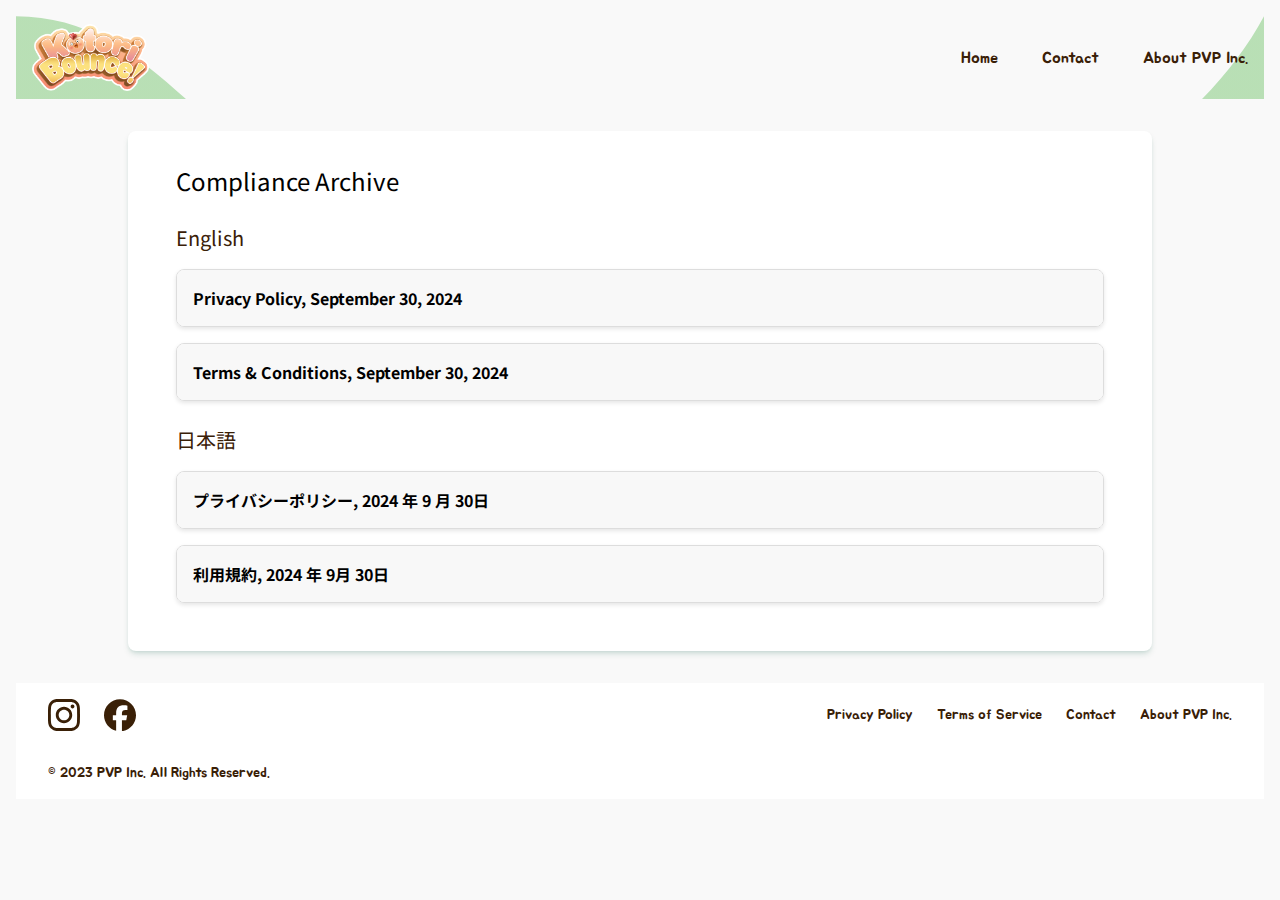
==== compliance-archive.html @ 37b67c72 "tnc & priv policyy updates + created a compliance archive page" ====
<!DOCTYPE html>
<html lang="en">

<head>
	<meta charset="UTF-8">
	<meta name="viewport" content="width=device-width, initial-scale=1" />
	<title>Kotori Bounce! Privacy Policy</title>
	<link rel="stylesheet" href="style.css">
	<link rel="preconnect" href="https://fonts.googleapis.com">
	<link rel="preconnect" href="https://fonts.gstatic.com" crossorigin>
	<link href="https://fonts.googleapis.com/css2?family=Jua&display=swap" rel="stylesheet">
	<link rel="preconnect" href="https://fonts.googleapis.com">
	<link rel="preconnect" href="https://fonts.gstatic.com" crossorigin>
	<link
		href="https://fonts.googleapis.com/css2?family=Comic+Neue:ital,wght@0,300;0,400;0,700;1,300;1,400;1,700&display=swap"
		rel="stylesheet">
	<link rel="preconnect" href="https://fonts.googleapis.com">
	<link rel="preconnect" href="https://fonts.gstatic.com" crossorigin>
	<link href="https://fonts.googleapis.com/css2?family=Noto+Sans+JP:wght@100..900&display=swap" rel="stylesheet">
  <style>
    body {
      font-family: Arial, sans-serif;
      color: #3A2007;
      margin: 0;
      padding: 16px;
      background-color: #f9f9f9;
    }

    h1 {
      font-size: 1.5rem;
      margin-bottom: 1rem;
    }

    h2 {
      font-size: 1.25rem;
      margin: 1.5rem 0 1rem;
      color: #3A2007;
    }

    .accordion {
      border: 1px solid #ddd;
      border-radius: 8px;
      overflow: hidden;
      margin-bottom: 1rem;
      box-shadow: 0 2px 4px rgba(0, 0, 0, 0.1);
    }

    .accordion-header {
      background-color: #f8f8f8;
      cursor: pointer;
      padding: 16px;
      font-size: 1rem;
      font-weight: bold;
      transition: background-color 0.3s ease;
    }

    .accordion-header:hover {
      background-color: #ececec;
    }

    .accordion-content {
      height: 0;
      overflow: hidden;
      transition: height 0.3s ease-out;
      padding: 0 16px;
      background-color: #fff;
    }

    .accordion-content p {
      margin: 16px 0;
      font-size: 0.95rem;
    }

    .accordion-content.open {
      height: auto; /* Automatically adjusts to content */
      padding: 16px;
      overflow: visible; /* Content can be scrolled if it exceeds the page height */
    }
  </style>
</head>

<body style="font-family: Jua, Comic Neue, Noto Sans JP; color: #3A2007;">





  <div class="bg-[url(assets/bottom-gradient-bg.svg)] bg-cover bg-no-repeat text-l"> 
  		<!-- content navbar -->
      <nav id="navbar">
        <div class="max-w-7xl mx-auto">
          <div class="flex justify-between items-center px-4 py-2">
            <!-- logo in nav -->
            <div>
              <a href="index.html">
                <img src="assets/logo.png" width="117">
              </a>
            </div>
            <!-- primary nav -->
            <div class="hidden md:flex flex space-x-11">
              <a href="index.html" class="hover:text-orange-700">Home</a>
              <!-- <a href="" class="hover:text-orange-700">Characters</a> -->
              <a href="https://pvp.co.jp/contact-e/" class="hover:text-orange-700">Contact</a>
              <a href="https://pvp.co.jp/company-e/" class="hover:text-orange-700">About PVP Inc.</a>
            </div>
            <!-- mobile menu button -->
            <div class="md:hidden flex items-center">
              <button class="mobile-menu-button">
                <svg xmlns="http://www.w3.org/2000/svg" width="28" height="28" viewbox="0 0 24 24" fill="none"
                  stroke="#3A2007" stroke-width="2" stroke-linecap="round" stroke-linejoin="round"
                  class="icon icon-tabler icons-tabler-outline icon-tabler-menu-2">
                  <path stroke="none" d="M0 0h24v24H0z" fill="none" />
                  <path d="M4 6l16 0" />
                  <path d="M4 12l16 0" />
                  <path d="M4 18l16 0" />
                </svg>
              </button>
            </div>
          </div>
        </div>
        <!-- mobile menu -->
        <div class="mobile-menu hidden md:hidden absolute right-0 text-center mx-4">
          <a href="index.html"
            class="block py-2 px-4 hover:text-orange-700 bg-white rounded-xl mb-2">Home</a>
          <!-- <a href="" class="block py-2 px-4 hover:text-orange-700 bg-sky-50 rounded-xl mb-2">Characters</a> -->
          <a href="https://pvp.co.jp/contact-e/"
            class="block py-2 px-4 hover:text-orange-700 bg-sky-100 rounded-xl mb-2">Contact</a>
          <a href="https://pvp.co.jp/company-e/" class="block py-2 px-4 hover:text-orange-700 bg-sky-200 rounded-xl">About
            PVP
            Inc.</a>
        </div>
      </nav>
      </div>
      <main class="px-12 py-8 bg-white max-w-5xl mx-auto shadow-md shadow-emerald-800/15 rounded-lg mt-8 text-black"
			style="font-family: Noto Sans JP;">
	    <h1>Compliance Archive</h1>

    <h2>English</h2>
    <div class="accordion">
      <div class="accordion-header" onclick="toggleAccordion(this)">
        Privacy Policy, September 30, 2024
      </div>
      <div class="accordion-content">
        <h1 class="text-xl font-semibold">
          Kotori Bounce! Application Privacy Policy
        </h1>
        <h2>
          Version: September 30, 2024
        </h2>
        <section class="my-8">
          <h2 class="mb-4 font-semibold">Article 1 (Definitions)</h2>
          <p class="text-base mb-4">Kotori Bounce! (hereinafter referred to as “This Application”) and the services
            related to
            This Application (hereinafter also referred to as “This Service” or “Service”) is an application provided by
            PVP Co.,
            Ltd. (+ SHIFT Shiba Daimon, 2-1-16 Shiba Daimon, Minato-ku, Tokyo, Japan - Representative Director Keiichi
            Ishida,
            hereinafter referred to as “The Company”, “we”, or “us”). This Application’s Privacy Policy (hereinafter
            referred to as
            “Privacy Policy”) stipulates the handling of information acquired.</p>
        </section>
        <section class="mb-8">
          <h2 class="mb-4 font-semibold">Article 2 (Compliance with Laws and Regulations)</h2>
          <p class="text-base mb-4">
            This Application and This Service comply with the Act on the Protection of Personal Information (Japan), the
            Telecommunications Business Act (Japan), Japanese related laws and regulations, guidelines, the European
            General Data
            Protection Regulation laws, the The Controlling the Assault of Non-Solicited Pornography And Marketing Act,
            and this
            Privacy Policy regarding the acquisition, use, and other handling of information.</p>
        </section>
        <section class="mb-8">
          <h2 class="mb-4 font-semibold">Article 3 (Security Management Measures)
          </h2>
          <p class="text-base mb-4">
            We strive to keep the information handled by This Application and This Service accurate and up-to-date, and
            take
            necessary, appropriate, and commercially reasonable measures to protect them from unauthorized access,
            falsification,
            leakage, loss, and damage. We will take the following safety management measures.</p>
          <ul class="list-disc pl-6">
            <li>Measure (1) Formulation of basic policy
              <p>
                In order to ensure the proper handling of personal data held by us, we have established a "Personal
                Information
                Protection Policy" that covers "compliance with relevant laws, regulations, guidelines, etc." and "contact
                point for
                questions and complaints."
              </p>
            </li>
            <li>Measure (2) Establishment of regulations regarding the handling of retained personal data
              <p>
                We have established personal information protection regulations that stipulate how personal data held by
                us will be
                handled, who will be responsible and who will play their roles, etc., at each stage of the process, such
                as acquisition,
                use, storage, provision, deletion, and disposal.
              </p>
            </li>
            <li>Measure (3) Organizational security control measures
              <p class="pl-6">
                ① We have appointed a person in charge of handling retained personal data, clarified the employees who
                handle retained
                personal data and the scope of retained personal data handled by said employees, and established a
                reporting and contact
                system to the person in charge in the event of finding facts or signs of violation of laws or handling
                regulations.
              </p>
              <p class="pl-6">
                ② We regularly conduct self-inspections regarding the handling status of retained personal data, and
                conduct audits by
                other departments and external parties.
              </p>
            </li>
            <li>Measures (4) Personnel safety management measures
              <p class="pl-6">
                ① We provide regular training to employees regarding important points regarding handling of retained
                personal data.
              </p>
              <p class="pl-6">
                ② All employees have submitted written pledges regarding confidentiality, including personal data held.
              </p>
            </li>
            <li>Measures (5) Physical safety control measures
              <p class="pl-6">
                ① In areas where retained personal data is handled, we control the entry and exit of employees, restrict
                the devices
                they bring in, and take measures to prevent unauthorized persons from viewing retained personal data.
              </p>
              <p class="pl-6">
                ② We take measures to prevent theft or loss of devices, electronic media, documents, etc. that handle
                retained personal
                data, and take measures to prevent retained personal data from being easily identified when such devices,
                electronic
                media, etc. are carried, including when moving around the workplace.
              </p>
            </li>
            <li>Measures (6) Technical safety control measures
              <p class="pl-6">
                ① We implement access control to limit the persons in charge and the scope of the personal information
                database, etc.
                that they handle.
              </p>
              <p class="pl-6">
                ② We have introduced a mechanism to protect information systems that handle retained personal data from
                unauthorized
                external access or software.
              </p>
            </li>
          </ul>
        </section>
        <section class="mb-8">
          <h2 class="mb-4 font-semibold">Article 4 (Data Management)
          </h2>
          <h2 class="mb-4 font-semibold">Article 4-1 (Information Items Collected, Purpose of Use, and Methods of
            Collection)</h2>
          <p class="text-base mb-4">When using This Application and This Service, the following information is
            automatically
            collected via the application for the following purposes:</p>
          <ul class="list-disc pl-6">
            <li>
              This Application is designed to be completely offline and does not collect, store, or process any of the
              following
              information:
              <ul class="list-disc pl-6">
                <li>
                  Personal Information:
                  <ul class="list-disc pl-6">
                    <li>
                      We do not collect or request personal information that can identify you, such as your name, email
                      address, phone number,
                      or other personal details.
                    </li>
                  </ul>
                </li>
                <li>
                  Application Data:
                  <ul class="list-disc pl-6">
                    <li>
                      We do not collect data related to scores, achievements, or progress associated with This
                      Application. Such data is
                      stored offline in the local storage of your device.
                    </li>
                  </ul>
                </li>
                <li>
                  Device Information:
                  <ul class="list-disc pl-6">
                    <li>
                      We do not collect information related to your device, such as IP addresses, device identifiers, or
                      operating system
                      details.
                    </li>
                  </ul>
                </li>
                <li>
                  Cookies and Tracking:
                  <ul class="list-disc pl-6">
                    <li>
                      This Application does not use cookies or tracking technologies.
                    </li>
                  </ul>
                </li>
              </ul>
            </li>
            <li>
              Google or other third parties may collect information for the purpose of displaying advertisements via
              Google AdMob. We
              do not have direct access to the data collected by Google AdMob or other third-party services. The use of
              this
              information is governed by their respective privacy policies and terms of service. We encourage you to
              review Google
              AdMob's
              <a href="https://policies.google.com/privacy" class="text-blue-500 hover:underline">privacy policy
              </a>to understand how they handle your information.
              <ul class="list-disc pl-6">
                <li>
                  For more details on the information collected, please refer to Article 7.
                </li>
              </ul>
            </li>
          </ul>
        </section>
        <section class="mb-8">
          <h2 class="mb-4 font-semibold">Article 5 (Publication of Consent)</h2>
          <ul class="list-decimal pl-6">
            <li>
              Please use This Application and This Service only after reviewing and fully understanding this Privacy
              Policy. This
              Privacy Policy is displayed at the point where This Application is downloaded, and this display constitutes
              a public
              announcement of the policy. Users are asked to review this Privacy Policy when installing This Application.
            </li>
            <li>
              By using This Application, you are considered to have consented to the collection and use of information as
              described in
              this Privacy Policy.
            </li>
          </ul>
        </section>
        <section class="mb-8">
          <h2 class="mb-4 font-semibold">Article 6 (Third Party Providers)</h2>
          <ul class="list-decimal pl-6">
            <li>
              As noted in Article 4-1, Google or other third parties may collect information for the purpose of displaying
              advertisements through Google AdMob. This information is managed in accordance with the privacy policies and
              terms of
              use of these third parties.
            </li>
            <li>
              This Application may display links to third-party websites or services, including those related to
              advertisements
              provided by third-party ad networks. These links are provided for your convenience and may direct you to
              external sites
              or services not operated by our company.
              <ul class="list-[lower-latin] pl-6">
                <li>
                  Advertisements and External Links
                  <ul class="list-[lower-roman] pl-6">
                    <li>
                      Advertisements: The advertisements displayed within This Application may contain links to external
                      websites or services
                      that are beyond our control. These links may direct you to sites that provide third-party products,
                      services, or other
                      content.
                    </li>
                    <li>
                      Content and Privacy Practices: We are not responsible for the content, privacy practices, or
                      security of third-party
                      websites or services. Even if links to such sites are displayed within This Application, we provide
                      no guarantees or
                      assume any responsibility for the content of those sites.
                    </li>
                  </ul>
                </li>
                <li>
                  User Responsibility
                  <ul class="list-[lower-roman] pl-6">
                    <li>
                      Review Privacy Policies: Please review the privacy policies of third-party websites or services
                      accessible through links
                      displayed within This Application. These policies govern how your information is collected, used,
                      and protected by the
                      third party.
                    </li>
                    <li>
                      Awareness of Risks: By clicking on third-party links, you may be directed to websites with privacy
                      practices and data
                      collection methods different from our own Privacy Policy.
                    </li>
                  </ul>
                </li>
              </ul>
            </li>
        </section>
        <section class="mb-8">
          <h2 class="mb-4 font-semibold">Article 7 (Information Collection - Modules/SDKs)</h2>
          <p class="text-base mb-4">
            In order to provide This Service for free, the following advertising distributors, which have been verified to
            comply
            with our Application Privacy Policy, automatically collect user information for the purpose of advertising
            distribution.</p>
          <p class="text-base mb-4">
            We periodically review contracts with third-party advertising partners to ensure compliance with applicable
            privacy laws
            and regulations. However, we cannot guarantee the security or practices of third-party services after data is
            shared.
          </p>
          <ul class="list-decimal pl-6">
            <li>
              Google LLC (Alphabet Inc.) - Google AdMob Ad Network
              <ul>
                <li>
                  Information Collected:
                  <ul>
                    <li>
                      Device Information:
                      <ul class="list-disc pl-6">
                        <li>
                          Device type, model, and manufacturer
                        </li>
                        <li>
                          Operating system and version
                        </li>
                        <li>
                          Screen size and resolution
                        </li>
                        <li>
                          Device language and time zone settings
                        </li>
                        <li>
                          Mobile carrier
                        </li>
                        <li>
                          IP address
                        </li>
                      </ul>
                    </li>
                    <li>
                      Ad Interaction Data:
                      <ul class="list-disc pl-6">
                        <li>
                          Views, clicks, and interactions with advertisements
                        </li>
                        <li>
                          Time and duration of ad views
                        </li>
                        <li>
                          Ad performance metrics
                        </li>
                      </ul>
                    </li>
                    <li>
                      App Usage Information:
                      <ul class="list-disc pl-6">
                        <li>
                          App version
                        </li>
                        <li>
                          In-app behavior and navigation
                        </li>
                        <li>
                          Session length and frequency
                        </li>
                      </ul>
                    </li>
                    <li>
                      Location Data:
                      <ul class="list-disc pl-6">
                        <li>
                          Approximate location based on IP address or device settings (if location permissions are
                          granted)
                        </li>
                      </ul>
                    </li>
                    <li>
                      Unique Identifiers:
                      <ul class="list-disc pl-6">
                        <li>
                          Advertising ID (such as Google Advertising ID or Apple's IDFA)
                        </li>
                        <li>
                          Device ID
                        </li>
                      </ul>
                    </li>
                    <li>
                      Personal Information:
                      <ul class="list-disc pl-6">
                        <li>
                          While The Company does not directly collect or share personal information for advertising
                          purposes, some information
                          collected by ad networks may be considered personal under certain jurisdictions.
                        </li>
                        <li>
                          We do not have direct access to the data collected by Google AdMob or other third-party
                          services. The use of this
                          information is governed by their respective privacy policies and terms of service. We encourage
                          you to review Google
                          AdMob's<a href="https://policies.google.com/privacy" class="text-blue-500 hover:underline">
                            privacy policy</a>
                          to understand how they handle your information.
                        </li>
                      </ul>
                    </li>
                    <li>
                      Your Choices:
                      <ul class="list-disc pl-6">
                        <li>
                          You can opt-out of personalized advertising by adjusting your device settings or using
                          industry-standard opt-out tools.
                          Please check the official steps provided by Google in their
                          <a
                            href="https://support.google.com/My-Ad-Center-Help/answer/12155656?hl=en&co=GENIE.Platform%3DAndroid#turn-on-or-off-personalized-ads">
                            Help Center</a>.
                        </li>
                      </ul>
                    </li>
                    <li>
                      Children's Privacy:
                      <ul class="list-disc pl-6">
                        <li>
                          We do not knowingly collect or allow third-party advertising services to collect information
                          from users under the age of
                          13 (or the applicable age of digital consent in your jurisdiction).
                        </li>
                      </ul>
                    </li>
                    <li>
                      Data Retention:
                      <ul class="list-disc pl-6">
                        <li>
                          Advertising data is typically retained by ad networks for a limited time to improve ad targeting
                          and performance
                          analysis. Refer to Google AdMob's privacy policy for specific retention periods.
                        </li>
                      </ul>
                    </li>
                    <li>
                      International Data Transfers:
                      <ul class="list-disc pl-6">
                        <li>
                          Information collected by ad networks may be transferred and processed in countries other than
                          your own. These countries
                          may have different data protection laws.
                        </li>
                      </ul>
                    </li>
                  </ul>
                </li>
                <li>
                  Purpose of Use: Advertising distribution
                </li>
                <li>
                  Provision to Third Parties: For details on information sharing with other third parties, please refer to
                  Google AdMob's
                  Privacy Policy.
                </li>
                <li>
                  Application Privacy Policy: ：<a href="https://policies.google.com/privacy"
                    class="text-blue-500 hover:underline">
                    https://policies.google.com/privacy</a>
                </li>
              </ul>
            </li>
          </ul>
        </section>
        <section class="mb-8">
          <h2 class="mb-4 font-semibold">Article 8 (User Participation Methods)</h2>
          <p class="text-base mb-4">
            We do not directly collect or store user information on our servers. For details on how to stop the collection
            of user
            information for advertising purposes, please refer to the privacy policies of the respective companies listed
            in Article
            7.
  
          </p>
        </section>
        <section class="mb-8">
          <h2 class="mb-4 font-semibold">Article 9 (Termination of Service and Handling of Information)</h2>
          <p class="text-base mb-4">
            This Application and associated services will be considered terminated when the user deletes (uninstalls) this
            application.
          </p>
          <ul class="list-decimal pl-6">
            <li>
              When the user deletes (uninstalls) This Application from their device using the delete (uninstall) function,
              all user
              information obtained and stored from the user will be immediately deleted from the device.
            </li>
            <li>
              The Company does not directly collect, store, or manage user personal data. Therefore, there is no
              additional data
              deletion process on our part.
            </li>
            <li>
              Data collected by third-parties will be managed in accordance with the privacy policies of those third
              parties.
            </li>
          </ul>
        </section>
        <section class="mb-8">
          <h2 class="mb-4 font-semibold">Article 10: Links to Privacy Policy and Terms of Service</h2>
          <ul class="list-disc pl-6">
            <li>
              For our company's general personal information protection policy (Privacy Policy), please refer to the
              "General Privacy
              Policy" section of
              <a href="https://pvp.co.jp/security-e/" class="text-blue-500 hover:underline">this page</a>.
            </li>
            <li>
              Terms of use for This Application and This Service
              <ul>
                <li>
                  Settings in this application → Terms of Service for this Application
                </li>
                <li>
                  <a href="https://kotori-bounce.com/terms.html" class="text-blue-500 hover:underline">
                    https://kotori-bounce.com/terms.html</a>
                </li>
              </ul>
            </li>
            <li>
              This Application’s Privacy Policy
              <ul>
                <li>
                  Settings in this application → Privacy Policy for This Application
                </li>
                <li>
                  <a href="https://kotori-bounce.com/privacy_policy_en.html" class="text-blue-500 hover:underline">
                    https://kotori-bounce.com/privacy_policy_en.html</a>
                </li>
              </ul>
            </li>
          </ul>
        </section>
        <section class="mb-8">
          <h2 class="mb-4 font-semibold">Article 11 (Disclosure and Provision of Information)</h2>
          <p class="text-base mb-4">
            The Company will not disclose or provide information acquired and stored from users through This Application
            and This
            Service to third parties, other than those specified in this privacy policy, without obtaining the consent of
            the users.
            However, the following cases are excluded.
          </p>
          <ul class="list-decimal pl-6">
            <li>
              When based on laws and regulations.
            </li>
            <li>
              When it is necessary to protect a person's life, body, or property, and it is difficult to obtain the
              consent of the
              person.
            </li>
            <li>
              When cooperation with a national government agency, local government, or an entity commissioned by them is
              required by
              law, and obtaining the individual's consent would be likely to impede the performance of that purpose.
            </li>
          </ul>
        </section>
        <section class="mb-8">
          <h2 class="mb-4 font-semibold">Article 12 (Inquiry)</h2>
          <p class="text-base mb-4">
            For inquiries and consultation regarding the handling of user information in This Application and This
            Service, please
            contact us via the following contact point.
          </p>
          <ul class="list-disc pl-6 mb-4">
            <li>
              How to contact us: From the below inquiry form.
            </li>
            <li>
              Inquiry form:
              <a href="https://pvp.co.jp/contact/" class="text-blue-500 hover:underline">https://pvp.co.jp/contact/
              </a>
            </li>
          </ul>
          <p text-base>
            For any other questions or support inquiries please contact Kotori Bounce! Support at
            kotori-bounce-support@pvp.co.jp.
          </p>
        </section>
        <section class="mb-4">
          <h2 class="mb-4 font-semibold">Article 13 (Changes)</h2>
          <p class="text-base mb-4">
            This privacy policy is subject to change and may be revised at any time.
          </p>
          <ul class="list-decimal pl-6">
            <li>
              If there are changes or additions to the information collected, changes to the purposes of use, changes to
              the
              information shared with third parties, due to an upgrade of the Application, etc, we will notify you and
              obtain your
              consent again with an in-app update notice. If you do not agree with the changes, you will be denied access
              to the
              service.
            </li>
            <li>
              If there are other changes or additions to the information collected, changes to the purposes of use,
              changes to the
              information shared with third parties, etc., we will notify you with an in-app update notice to obtain your
              consent for
              important matters.
            </li>
          </ul>
        </section>
      </div>
    </div>
    <div class="accordion">
      <div class="accordion-header" onclick="toggleAccordion(this)">
        Terms & Conditions, September 30, 2024
      </div>
      <div class="accordion-content">
        <h1 class="text-xl font-semibold">
          Kotori Bounce! Terms and Conditions
        </h1>
        <h2>
          Version: October 23, 2024
        </h2>
        <section class="my-8">
          <p class="text-base mb-4">
            These terms of service (“TOS”) apply to you and The company, PVP Co., Ltd. (“PVP Inc.” or “PVP”) regarding
            your use of
            Kotori Bounce!, and related services (“Services“). Use of the Services is also governed by PVP’s Privacy
            Notice
            (available at https://www.pvp.co.jp/security/), which is incorporated by reference.
          </p>
          <p class="text-base mb-4">
            As used in these Terms of Service:
          </p>
          <ul class="list-disc pl-6 mb-4">
            <li>
              "The Company" means PVP Co., Ltd. (+ SHIFT Shiba Daimon, 2-1-16 Shiba Daimon, Minato-ku, Tokyo, Japan -
              Representative
              Director Keiichi Ishida).
            </li>
            <li>
              "This Application" means the mobile game “Kotori Bounce!”
            </li>
            <li>
              “This Service” means all the services related to This Application.
            </li>
            <li>
              “User Contributions” means any content, including but not limited to text, images, video, audio, game
              content, and other
              materials, that users submit, upload, post, or otherwise make available online or in any other form.
            </li>
          </ul>
          <p class="text-base mb-4">
            As a precondition for using the Services, you must agree to these TOS. If you accept these TOS, you represent
            that you
            are of the age of majority in your country of residence. If you are under the age of majority or otherwise do
            not have
            the authority to enter into agreements such as these TOS, you represent that your legal guardian, or a holder
            of
            parental responsibility, has reviewed and agreed to these TOS.
          </p>
          <p class="text-base mb-4">
            By using or otherwise accessing the Services, you agree to these TOS. If you do not agree to these TOS, you
            may not use
            or otherwise access the Services.
          </p>
          <p class="text-base mb-4">Unless otherwise specified, the Services do not require you to pay money to use or
            download.
            You may be required to have an internet connection to access or use all of the Services. You are responsible
            for any
            internet connectivity or mobile charges you may incur by accessing or using the Services.
          </p>
        </section>
        <section class="my-8">
          <h2 class="mb-4 font-semibold">1. Right to Use the Services</h2>
          <p class="text-base mb-4">
            Subject to these TOS, PVP hereby grants you a non-exclusive, non-transferable, non-sublicensable, limited
            right and
            license to use the Services for your personal, non-commercial use. The rights granted to you are subject to
            your
            compliance with these TOS.
          </p>
          <p class="text-base mb-4">
            Except as set forth above, you do not receive any other license. PVP retains all right, title and interest in
            and to the
            Services, including, but not limited to, all copyrights, trademarks, trade secrets, trade names, proprietary
            rights,
            patents, titles, computer codes, audiovisual effects, themes, characters, character names, stories, dialogue,
            settings,
            artwork, sound effects, musical works, gameplay recordings made using the Services, moral rights, in each case
            whether
            registered or not and all applications thereof. Unless expressly authorized by applicable law, the Services
            may not be
            copied, reproduced, or distributed in any manner or medium, in whole or in part, without PVP’s prior written
            consent.
            PVP reserves all rights not expressly granted to you herein.
          </p>
          <p class="text-base mb-4">
            The Services and their content are licensed, not sold. You agree that you have no right or title in or to any
            content
            that appears in the Services, including, but not limited to, the Virtual Items appearing in or originating
            from the
            Services, whether earned in the Services or purchased from PVP or its authorized partners.
          </p>
        </section>
        <section class="my-8">
          <h2 class="mb-4 font-semibold">2. Right of Withdrawal</h2>
          <p class="text-base mb-4">
            If you are a consumer based in the European Union or a member country of the European Economic Area (“EEA”),
            this
            Section applies to you.
          </p>
          <p class="text-base mb-4">You may have the right to withdraw from these TOS within 14 days from the day you
            agreed to
            them. You are not required to give a reason for exercising the right of withdrawal.
          </p>
          <p class="text-base mb-4">
            To withdraw from these TOS, you must discontinue your use of the Services.
          </p>
        </section>
        <section class="my-8">
          <h2 class="mb-4 font-semibold">3. Code of Conduct</h2>
          <p class="text-base mb-4">
            You agree that you will not, under any circumstances:
          </p>
          <ul class="list-disc pl-6 mb-4">
            <li>
              Use, either directly or indirectly, any cheats, exploits, automation software, bots, hacks, mods, or any
              unauthorized
              third-party software designed to modify or interfere with the Services.
            </li>
            <li>
              Use the Services in violation of any applicable law or regulation.
            </li>
            <li>
              Use the Services for fraudulent or abusive purposes including, but not limited to, using the Services to
              impersonate any
              person or entity, or otherwise misrepresent your affiliation with a person, entity or the Services;
            </li>
            <li>
              Disrupt, interfere with, or otherwise adversely affect the normal flow of the Services or otherwise act in a
              manner that
              may negatively affect other users’ experience when using the Services.
            </li>
            <li>
              Disrupt, overburden, or aid or assist in the disruption or overburdening of any computer or servers used to
              offer or
              support the Services.
            </li>
            <li>
              Engage in ongoing toxic behavior, such as repeatedly posting information on an unsolicited basis.
            </li>
            <li>
              Attempt to, or harass, abuse, or harm, or advocate or incite harassment, abuse, or harm of another person,
              group,
              including PVP employees, directors, officers, and customer service representatives.
            </li>
            <li>
              Make available through the Services any material or information that infringes any copyright, trademark,
              patent, trade
              secret, right of privacy, right of publicity, or other right of any person or entity, or which impersonates
              any other
              person, including, but not limited to, a PVP employee, director or officer.
            </li>
            <li>
              Harvest, scrape or collect any information about or regarding other people that use the Services, including,
              but not
              limited to, through use of pixel tags, cookies, GIFs or similar items that are sometimes also referred to as
              spyware.
            </li>
            <li>
              Engage in any act that PVP deems to conflict with the spirit or intent of the Services or make improper use
              of PVP’s
              support services.
            </li>
          </ul>
        </section>
        <section class="my-8">
          <h2 class="mb-4 font-semibold">4. User Contributions</h2>
          <p class="text-base mb-4">
            In exchange for use of the Services, you hereby grant PVP a non-exclusive, royalty-free, perpetual,
            irrevocable, fully
            transferable and sub-licensable worldwide right and license to use your User Contributions in any way and for
            any
            purposes including, but not limited to, the right to reproduce, copy, adapt, modify, perform, display,
            publish,
            broadcast, transmit, or otherwise communicate to the public by any current or future means and to distribute
            your User
            Contributions without any further notice or compensation to you of any kind.
          </p>
          <p class="text-base mb-4">
            Where not expressly prohibited by applicable law, you hereby waive any moral rights of paternity, publication,
            reputation, or attribution with respect to PVP’s (including its licensees, successors, and assigns) and other
            players’
            use and enjoyment of your User Contributions in connection with the Services and related goods and services.
            The
            foregoing grant of license to PVP and waiver of any applicable moral rights survives any termination of these
            TOS.
          </p>
          <p class="text-base mb-4">
            PVP and its directors, officers and employees do not accept or consider unsolicited idea or product
            submissions of any
            kind (e.g. game or other product ideas, stories, screenplays, artwork, musical or audiovisual works, concepts
            or any
            other creative materials) in any format, by means of any transmission (“Unsolicited Content”). Please do not
            submit any
            Unsolicited Content to PVP or its directors, officers, or employees. However, if you submit Unsolicited
            Content to us,
            you agree that such Unsolicited Content will not be treated as confidential, regardless of any statement to
            the contrary
            in the Unsolicited Content, any accompanying message, or elsewhere.
          </p>
        </section>
        <section class="my-8">
          <h2 class="mb-4 font-semibold">5. User Interactions</h2>
          <p class="text-base mb-4">
            PVP assumes no responsibility for the conduct of other users of the Services or for monitoring the Services
            for
            inappropriate content or conduct. PVP does not, and cannot, pre-screen or monitor all content or conduct of
            users. Your
            use of the Services is at your own risk.
          </p>
          <p class="text-base mb-4">
            You acknowledge that PVP is not a party to any dispute you may have with any other user(s) of the Services.
            PVP has no
            obligation to become involved in any such dispute. You release PVP and its subsidiaries (and PVP’s and its
            subsidiaries’
            officers, directors, agents, joint ventures, shareholders and employees) from all claims, demands, and damages
            related
            to any such dispute.
          </p>
        </section>
        <section class="my-8">
          <h2 class="mb-4 font-semibold">6. Suspension and Termination for your Breach</h2>
          <p class="text-base mb-4">
            We reserve the right to take the following actions (i) limit, suspend, and/or terminate your access to the
            Services with
            or without prior notice to you, (ii) send a notice requiring you to immediately cease any usage of our
            Services.
          </p>
        </section>
        <section class="my-8">
          <h2 class="mb-4 font-semibold">7. Availability, Compatibility, and Changes to the Services</h2>
          <p class="text-base mb-4">
            PVP does not guarantee that the Services are available at all times or will continue to be available in the
            future. The
            Services may be temporarily unavailable due to technical issues or maintenance related reasons, which may
            occur on a
            scheduled or unscheduled basis. Furthermore, the Services or parts thereof may be designed to be available
            only for a
            limited time (e.g. when content is seasonal or early access is provided to a development version of a game),
            or their
            life cycle may be affected by technological developments or changes in consumer behavior. Accordingly, PVP
            reserves the
            right to stop offering and/or supporting the Services or parts thereof (e.g. a game or a feature of a game) at
            any time,
            at which point your license to use the Services or such parts thereof will be terminated automatically. Where
            appropriate, PVP will take reasonable measures to provide advance notice when any Services or parts thereof
            are
            discontinued. However, PVP may limit, suspend or terminate the Services or parts thereof without notice, and
            take
            technical and legal steps to prevent you from accessing the Services, if PVP believes you or any other user(s)
            are
            causing a risk of legal liability or infringement of third-party intellectual property rights or are not
            acting in
            accordance with the letter or spirit of these TOS.
          </p>
          <p class="text-base mb-4">
            The Services may have limited compatibility across different devices and operating systems. You are
            responsible for
            verifying that the Services are compatible with your device and its operating system. Generally, more
            information
            regarding compatibility requirements is available at the point of first use or download (e.g. in the relevant
            app
            store).
          </p>
          <p class="text-base mb-4">
            The Services are intended to evolve over time. Accordingly, PVP may change, manage, modify, or update the
            Services or
            parts thereof (including, but not limited to, Virtual Items) from time to time. This may result in content or
            features
            being added, removed, or modified (e.g. gameplay modes or areas being added or removed or Virtual Items having
            their
            appearance or power altered). PVP may, at its sole discretion, make any such changes as it believes to be
            necessary to
            maintain and improve the Services, including, but not limited to, introducing, modifying, or removing game
            content and
            features according to PVP’s development roadmap, adapting to new technologies, reflecting changes to PVP’s
            agreements
            with third parties, preventing abuse or technical issues, and addressing any legal, safety, or regulatory
            requirements.
            When changes are made to the Services, you may be required to download and install an update to continue using
            them. If
            you do not, you may be unable to access or use the Services or parts thereof (e.g. online play and features
            may only be
            available to those who are using the latest version of a game).
          </p>
        </section>
        <section class="my-8">
          <h2 class="mb-4 font-semibold">8. Disclaimer</h2>
          <p class="text-base mb-4">
            To the fullest extent permissible under applicable law, the Services are provided to you “AS IS,” without
            warranty,
            assurances, or guarantees of any kind. The Services may have defects, and your use is solely at your risk. PVP
            does not
            make, and hereby disclaims any and all express, implied or statutory warranties, including implied warranties
            of
            condition, uninterrupted use, accuracy of data (including, but not limited to, location data),
            merchantability,
            satisfactory quality, fitness for a particular purpose, non-infringement of third-party rights, and warranties
            (if any)
            arising in the course of dealing, usage, or trade practices. PVP does not warrant against interference with
            your
            enjoyment of the Services; that the Services will meet your requirements; that operation of the Services will
            be
            uninterrupted or error-free; that the Services will interoperate or be compatible with any other services; or,
            that any
            errors in the Services will be corrected. No oral or written advice provided by PVP, its employees or other
            representatives constitute a warranty.
          </p>
          <p class="text-base mb-4">
            Some jurisdictions do not allow disclaimers such as those set forth above; thus, the above terms may not apply
            to you.
            Instead, in such jurisdictions, the foregoing disclaimers shall only apply to the extent permitted by the laws
            of such
            jurisdictions. Moreover, you may have additional legal rights in your jurisdiction, and nothing in these TOS
            shall
            infringe upon the statutory rights that you may have as a consumer of the Services. Specifically, if you are a
            consumer
            based in the EEA, you are provided with a legal guarantee of conformity under which PVP may be liable for a
            lack of
            conformity that you discover: (i) within two years from any one-time supply of the Services (such as the
            supply of a
            Virtual Item); or (ii) at any time during any continuous supply of the Services.
          </p>
        </section>
        <section class="my-8">
          <h2 class="mb-4 font-semibold">9. Limitations of Liability</h2>
          <p class="text-base mb-4">
            In no event will PVP be liable for special, incidental, or consequential damages resulting from access, use or
            malfunction of the Services, including, but not limited to, damages to property, loss of goodwill, device
            failure or
            malfunction and, to the extent permitted by law, damages for personal injuries, property damage, lost profits
            or
            punitive damages from any causes of action arising out of or related to these TOS or the Services, whether
            arising in
            tort (including negligence), contract, strict liability or otherwise and whether or not PVP has been advised
            of the
            possibility of such damages.For purposes of this Section “Limitations of Liability,” PVP’s licensors and other
            partners
            are third-party beneficiaries to the limitations of liability specified herein and may enforce these TOS
            against you.
  
          </p>
          <p class="text-base mb-4">
            Some jurisdictions do not allow certain limitations of liability such as those stated in this Section; thus,
            the above
            terms may not apply to you. Instead, in such jurisdictions, the limitations of liability in this Section shall
            apply
            only to the extent permitted by the laws of such jurisdictions. Moreover, you may have additional legal rights
            in your
            jurisdiction, and nothing in these TOS will infringe upon any statutory rights you may have as a consumer of
            the
            Services.
          </p>
          <p class="text-base mb-4">
            You agree to indemnify, defend and hold PVP and its subsidiaries (and PVP’s and its subsidiaries’ officers,
            directors,
            agents, joint ventures, shareholders and employees) harmless from any claim, demand, damages, or other losses,
            including
            reasonable attorneys’ fees, asserted by any third party resulting from or arising out of your use of the
            Services or any
            breach by you of these TOS; however, the foregoing does not apply if the third-party claim is not attributable
            to your
            intentional or negligent behavior.
          </p>
        </section>
        <section class="my-8">
          <h2 class="mb-4 font-semibold">10. Third-party Products and Services</h2>
          <p class="text-base mb-4">
            The Services may link to or otherwise make available third-party products or services, including, but not
            limited to,
            through third-party advertisements. These products and services are subject to the respective third party’s
            terms and
            conditions. Please read these third-party terms and conditions carefully as they constitute an agreement
            between you and
            the relevant third-party service provider to which PVP is not a party. You understand that PVP neither
            endorses nor
            makes any promises regarding the content, goods or services provided by such third parties. PVP is not liable
            to you for
            any losses or harm caused by such third parties or any charges you incur in relation to such third parties.
            You
            understand that when you provide data to such third parties you are providing it in accordance with their
            privacy policy
            (if any) and you understand PVP’s Privacy Notice does not apply to such data.
          </p>
        </section>
        <section class="my-8">
          <h2 class="mb-4 font-semibold">11. Changes to these TOS</h2>
          <p class="text-base mb-4">
            PVP may update these TOS from time to time in response to changing legal, technical, or business developments.
            It is
            your responsibility to periodically review the TOS for any updates by referring to the "Last Updated"
            timestamp at the
            top of this page.
          </p>
          <p class="text-base mb-4">
            By continuing to access or use the Services after updates become effective, you agree to be bound by the
            updated TOS.
          </p>
        </section>
        <section class="my-8">
          <h2 class="mb-4 font-semibold">12. General</h2>
          <p class="text-base mb-4">
            <span class="font-bold">Entire Agreement:
            </span>These TOS set out the entire agreement between you and PVP regarding the Services and supersede all
            earlier
            agreements and understandings between you and PVP.
          </p>
          <p class="text-base mb-4">
            <span class="font-bold">Assignment:
            </span>PVP may assign these TOS, in whole or in part, to any person or entity at any time with or without your
            consent,
            provided that such assignment does not reduce your rights under these TOS. You may not assign or delegate any
            rights or
            obligations under these TOS without PVP’s prior written consent, and any unauthorized assignment and
            delegation by you
            is void.
          </p>
          <p class="text-base mb-4">
            <span class="font-bold">No Waiver:
            </span>Any failure by PVP to exercise or enforce any of its rights under these TOS does not waive its right to
            enforce
            such right. Any waiver of such rights shall only be effective if made in writing and signed by an authorized
            representative of PVP.
          </p>
          <p class="text-base mb-4">
            <span class="font-bold">Contact Information:
            </span>If you have any questions about these TOS, please contact
            PVP via
            <a href="https://pvp.co.jp/contact-e/" class="text-blue-500 hover:underline">this form</a>.
          </p>
        </section>
      </div>
    </div>

    <h2>日本語</h2>
    <div class="accordion">
      <div class="accordion-header" onclick="toggleAccordion(this)">
        プライバシーポリシー, 2024 年 9 月 30日
      </div>
      <div class="accordion-content">
        <h1 class="text-xl font-semibold">
          Kotori Bounce! アプリケーションプライバシーポリシー
        </h1>
        <h2>
          最終更新日 : 2024 年 9 月 30日
        </h2>
        <section class="my-8">
          <h2 class="mb-4 font-semibold">第１条（定義）</h2>
          <p class="text-base mb-4">このアプリケーション・プライバシーポリシー（以下、本プライバシーポリシーといいます）は、株式会社ピーブイピー（東京都港区芝大門2−1−16 ＋SHIFT芝大門、代表取締役
            石田
            桂一、以下、当社といいます）が提供するアプリケーション「Kotori Bounce!
            」（以下、本アプリケーションといいます）および本アプリケーションに関するサービス（以下、本サービスといいます）が取得する情報の取扱いを定めたものです。</p>
        </section>
        <section class="mb-8">
          <h2 class="mb-4 font-semibold">第２条（法令等の遵守）</h2>
          <p class="text-base mb-4">
            本アプリケーションおよび本サービスは、情報の取得、利用その他の情報の取り扱いについて、個人情報の保護に関する法律、電気通信事業法、関連法令、ガイドライン及びこのプライバシーポリシーを順守します。</p>
        </section>
        <section class="mb-8">
          <h2 class="mb-4 font-semibold">第３条（安全管理措置）</h2>
          <p class="text-base mb-4">
            本アプリケーションおよび本サービスは、情報の取得、利用その他の情報の取り扱いについて、個人情報の保護に関する法律、電気通信事業法、関連法令、ガイドライン及びこのプライバシーポリシーを順守します。</p>
          <ul class="list-disc pl-6">
            <li>講ずる措置 1）基本方針の策定
              <p>
                保有個人データの適正な取扱いの確保のため、「関係法令・ガイドライン等の遵守」、「質問及び苦情処理の窓口」等について「個人情報保護方針」を策定しています。
              </p>
            </li>
            <li>講ずる措置 2）保有個人データの取扱いに係る規律の整備
              <p>
                保有個人データは取得、利用、保存、提供、削除・廃棄等の段階ごとに、取扱方法、責任者・担当者及びその任務等について個人情報保護規程を策定しています。
              </p>
            </li>
            <li>講ずる措置 3）組織的安全管理措置
              <p class="pl-6">
                ①
                保有個人データの取扱いに関する責任者を設置するとともに、保有個人データを取り扱う従業者及び当該従業者が取り扱う保有個人データの範囲を明確化し、法や取扱規程に違反している事実又は兆候を把握した場合の責任者への報告連絡体制を整備しています。
              </p>
              <p class="pl-6">
                ② 保有個人データの取扱状況について、定期的に自己点検を実施するとともに、他部署や外部の者による監査を実施しています。
              </p>
            </li>
            <li>講ずる措置 4）人的安全管理措置
              <p class="pl-6">
                ① 保有個人データの取扱いに関する留意事項について、従業者に定期的な研修を実施しています。
              </p>
              <p class="pl-6">
                ② 保有個人データを含む秘密保持に関する誓約書の提出を全従業者から受けています。
              </p>
            </li>
            <li>講ずる措置 5）物理的安全管理措置
              <p class="pl-6">
                ① 保有個人データを取り扱う区域において、従業者の入退室管理及び持ち込む機器等の制限を行うとともに、権限を有しない者による保有個人データの閲覧を防止する措置を講じています。
              </p>
              <p class="pl-6">
                ②
                保有個人データを取り扱う機器、電子媒体及び書類等の盗難又は紛失等を防止するための措置を講じるとともに、事業所内の移動を含め、当該機器、電子媒体等を持ち運ぶ場合、容易に保有個人データが判明しないよう措置を講じています。
              </p>
            </li>
            <li>講ずる措置 6）技術的安全管理措置
              <p class="pl-6">
                ① アクセス制御を実施して、担当者及び取り扱う個人情報データベース等の範囲を限定しています。
              </p>
              <p class="pl-6">
                ② 保有個人データを取り扱う情報システムを外部からの不正アクセス又は不正ソフトウェアから保護する仕組みを導入しています。
              </p>
            </li>
          </ul>
        </section>
        <section class="mb-8">
          <h2 class="mb-4 font-semibold">第４条 （データ管理）</h2>
          <h2 class="mb-4 font-semibold">第4-1条（取得される情報の項目、利用目的、取得方法）</h2>
          <p class="text-base mb-4">利用に際して、以下の情報を以下の利用目的のためにアプリケーション経由で自動的に取得いたします。</p>
          <ul class="list-disc pl-6">
            <li>
              本アプリケーションは完全にオフラインで設計されており、以下の情報を収集、保持または処理することはありません。
              <ul class="list-disc pl-6">
                <li>
                  個人情報
                  <ul class="list-disc pl-6">
                    <li>
                      当社はお客様の名前、Eメールアドレス、電話番号やその他の個人を特定できる情報を収集、または要求することはありません。
                    </li>
                  </ul>
                </li>
                <li>
                  アプリケーションデータ
                  <ul class="list-disc pl-6">
                    <li>
                      当社は、本アプリケーションに関連するスコアや達成度、進捗に関連するデータを収集することはありません。それらのデータは、オフラインでお客様のデバイスのローカルストレージに保存されます。
                    </li>
                  </ul>
                </li>
                <li>
                  デバイス情報
                  <ul class="list-disc pl-6">
                    <li>
                      当社はIPアドレスやデバイス識別子、オペレーティングシステムの詳細といったお客様のデバイスに関連する情報を収集することはありません。
                    </li>
                  </ul>
                </li>
                <li>
                  クッキーとトラッキング
                  <ul class="list-disc pl-6">
                    <li>
                      本アプリケーションはクッキーやトラッキング技術を使用していません。
                    </li>
                  </ul>
                </li>
              </ul>
            </li>
            <li>
              Google AdMob によって広告を表示する目的で、Google またはその他の第三者が情報を収集する場合があります。当社は Google AdMob
              やその他の第三者サービスによって収集されたデータに直接アクセスすることはできません。これらの情報は第三者のプライバシーポリシーおよび利用規約に従って管理されます。Google AdMob の
              <a href="https://policies.google.com/privacy?hl=ja"
                class="text-blue-500 hover:underline">プライバシーポリシー</a>にて、プライバシーに関する取り組みをご確認ください。
              <ul class="list-disc pl-6">
                <li>
                  取得される情報の詳細については第７条をご確認ください。
                </li>
              </ul>
            </li>
          </ul>
        </section>
        <section class="mb-8">
          <h2 class="mb-4 font-semibold">第５条（同意に関する公表事項）</h2>
          <ul class="list-decimal pl-6">
            <li>
              本アプリケーションおよび本サービスは、本プライバシーポリシーをご確認いただき、内容をご理解した上でご利用ください。本プライバシーポリシーは本アプリケーションをダウンロードする場面に掲示されており、この掲示をもって公表したものとします。ご利用者は本アプリケーションをインストールする際に、本プライバシーポリシーをご確認ください。
            </li>
            <li>
              本アプリケーションを使用すると、お客様は本プライバシーポリシーに記載されている情報の収集と使用に同意したものとみなされます。
            </li>
          </ul>
        </section>
        <section class="mb-8">
          <h2 class="mb-4 font-semibold">第６条（第三者提供）※第三者提供がある場合</h2>
          <ul class="list-decimal pl-6">
            <li>
              第4-1条に記載されているとおり、Google AdMob によって広告を表示する目的で、Google
              またはその他の第三者が情報を収集する場合があります。これらの情報は第三者のプライバシーポリシーおよび利用規約に従って管理されます。
            </li>
            <li>
              本アプリケーションには第三者のアドネットワークが提供する広告に関連するものを含む、第三者のウェブサイトやサービスへのリンクが表示される場合があります。これらのリンクはお客様の便宜のために提供されており、当社が運営していない外部のサイトやサービスに移動する場合があります。
              <ul class="list-[lower-latin] pl-6">
                <li>
                  広告と外部リンク
                  <ul class="list-[lower-roman] pl-6">
                    <li>
                      広告：本アプリケーション内で表示される広告には、当社の管理下にはない外部のウェブサイトやサービスへのリンクが含まれている場合があります。それらのリンクは第三者の製品やサービス、その他のコンテンツを提供するサイトへ移動する可能性があります。
                    </li>
                    <li>
                      コンテンツとプライバシーに関する取り組み：当社は第三者のウェブサイトやサービスのコンテンツやプライバシーに関する取り組み、セキュリティについて責任を負いません。本アプリケーション内にこれらのリンクが掲載された場合でも、当社は当該サイトのコンテンツに対する保証や責任は一切負いません。
                    </li>
                  </ul>
                </li>
                <li>
                  お客様の責任
                  <ul class="list-[lower-roman] pl-6">
                    <li>
                      プライバシーポリシーの確認：本アプリケーション内で表示されるリンクから、第三者のウェブサイトまたはサービスのプライバシーポリシーをご確認ください。これらのポリシーは当該第三者によるお客様の情報の収集、使用、保護の方法について規定しています。
                    </li>
                    <li>
                      リスクの認識：第三者のリンクをクリックすることで、当社のプライバシーポリシーとは異なるプライバシーに関する取り組みやデータの収集方法が適用されるウェブサイトに移動する可能性があります。
                    </li>
                  </ul>
                </li>
              </ul>
            </li>
        </section>
        <section class="mb-8">
          <h2 class="mb-4 font-semibold">第７条（情報収集モジュール/SDK）※情報収集モジュール/SDK が組み込まれている場合</h2>
          <p class="text-base mb-4">
            本サービスを無料で提供させていただくために、広告配信を目的として、当社のアプリケーション・プライバシーポリシーに適合することを確認した以下の広告配信事業者が、ご利用者の情報を自動取得します。</p>
          <p class="text-base mb-4">
            当社は、適用されるプライバシーに関連する法律や規制を遵守するため、第三者の広告パートナーとの契約を定期的に見直しています。しかしながら、当社はデータが共有された後の第三者サービスの安全性や取り組みについては保証することはできません。
          </p>
          <ul class="list-decimal pl-6">
            <li>
              Google LLC (Alphabet Inc.) Google Admob アドネットワーク
              <ul>
                <li>
                  取得する情報の項目：
                  <ul>
                    <li>
                      デバイス情報
                      <ul class="list-disc pl-6">
                        <li>
                          デバイスの種類、製品モデル、メーカー
                        </li>
                        <li>
                          オペレーティングシステムやそのバージョン
                        </li>
                        <li>
                          スクリーンサイズや解像度
                        </li>
                        <li>
                          デバイスの言語とタイムゾーンの設定
                        </li>
                        <li>
                          通信キャリア
                        </li>
                        <li>
                          IPアドレス
                        </li>
                      </ul>
                    </li>
                    <li>
                      広告インタラクションデータ
                      <ul class="list-disc pl-6">
                        <li>
                          広告の閲覧やクリック、その他の操作
                        </li>
                        <li>
                          広告の閲覧時間とその期間
                        </li>
                        <li>
                          広告のパフォーマンス指標
                        </li>
                      </ul>
                    </li>
                    <li>
                      アプリの利用情報
                      <ul class="list-disc pl-6">
                        <li>
                          アプリのバージョン
                        </li>
                        <li>
                          アプリ内の動作とナビゲーション
                        </li>
                        <li>
                          セッションの長さとアクセスの頻度
                        </li>
                      </ul>
                    </li>
                    <li>
                      位置情報
                      <ul class="list-disc pl-6">
                        <li>
                          IPアドレスまたはデバイスの設定に基づくおおよその位置情報（ただし、位置情報の取得が許可されている場合に限ります。）
                        </li>
                      </ul>
                    </li>
                    <li>
                      固有識別子
                      <ul class="list-disc pl-6">
                        <li>
                          Google の広告 ID やApple のIDFA といった広告のID
                        </li>
                        <li>
                          デバイスのID
                        </li>
                      </ul>
                    </li>
                    <li>
                      個人情報
                      <ul class="list-disc pl-6">
                        <li>
                          当社が広告目的で個人情報を直接収集、または共有することはありません。しかしながら、アドネットワークが収集する一部の情報は、特定の法域において個人情報とみなされる場合があります。
                        </li>
                        <li>
                          当社は Google AdMob
                          やその他の第三者サービスによって収集されたデータに直接アクセスすることはできません。これらの情報は第三者のプライバシーポリシーおよび利用規約に従って管理されます。Google AdMob
                          の
                          <a href="https://policies.google.com/privacy?hl=ja"
                            class="text-blue-500 hover:underline">プライバシーポリシー</a>
                          にて、プライバシーに関する取り組みをご確認ください。
                        </li>
                      </ul>
                    </li>
                    <li>
                      お客様の選択
                      <ul class="list-disc pl-6">
                        <li>
                          ご利用のデバイスの設定変更や業界標準のオプトアウトツールを利用することで、お客様ご自身でパーソナライズド広告をオプトアウトすることができます。Google
                          のヘルプ記事で詳細な手順についてご確認ください。
                        </li>
                      </ul>
                    </li>
                    <li>
                      お子様のプライバシー
                      <ul class="list-disc pl-6">
                        <li>
                          当社は 13 歳（またはお客様のお住まいの地域の該当する年齢）未満のお客様の情報 を意図的に収集したり、第三者の広告サービスに収集させることはありません。
                          のヘルプ記事で詳細な手順についてご確認ください。
                        </li>
                      </ul>
                    </li>
                    <li>
                      データの保持
                      <ul class="list-disc pl-6">
                        <li>
                          広告データは通常、ターゲティングやパフォーマンス分析のためにアドネットワークによって一定期間保持されます。
                        </li>
                        <li>
                          具体的な保持期間については Google AdMob のプライバシーポリシーにてご確認ください。
                        </li>
                      </ul>
                    </li>
                    <li>
                      データの国際移転
                      <ul class="list-disc pl-6">
                        <li>
                          アドネットワークによって収集された情報はお客様の居住国以外の国に移転され、処理される場合があります。移転先の国では居住国とは異なるデータ保護の規制が適用される可能性があります。
                        </li>
                      </ul>
                    </li>
                  </ul>
                </li>
                <li>
                  利用目的：広告配信
                </li>
                <li>
                  第三者への提供について : その他の第三者への情報共有については、Google AdMob のプライバシーポリシーをご確認ください。
                </li>
                <li>
                  アプリケーション・プライバシーポリシー ：<a href="https://policies.google.com/privacy?hl=ja"
                    class="text-blue-500 hover:underline">
                    https://policies.google.com/privacy</a>
                </li>
              </ul>
            </li>
          </ul>
        </section>
        <section class="mb-8">
          <h2 class="mb-4 font-semibold">第８条（利用者関与の方法）</h2>
          <p class="text-base mb-4">
            当社はユーザー情報を直接収集し、当社のサーバーに保存することはありません。広告を目的とするご利用者の情報のの取得停止等の取扱いについては、第７条に記載されている各社のプライバシーポリシーをご確認ください。
          </p>
        </section>
        <section class="mb-8">
          <h2 class="mb-4 font-semibold">第９条（サービスの終了と情報の取扱い）</h2>
          <p class="text-base mb-4">
            本アプリケーションおよび本サービスは、ご利用者が本アプリケーションの削除（アンインストール）する場合には、ご利用を終了されたものとします。
          </p>
          <ul class="list-decimal pl-6">
            <li>
              ご利用者が、本アプリケーションの削除（アンインストール）機能を利用して端末より削除（アンインストール）された場合、ご利用者より取得、保存したご利用者の情報は全て端末より直ちに削除されます。
            </li>
            <li>
              当社はご利用者の個人データを直接収集、保存、管理することはありません。そのため、当社での追加のデータ削除のプロセスはありません。
            </li>
            <li>
              第三者のアドネットワークによって収集されたデータは、該当する第三者のプライバシーポリシーに従って管理されます。
            </li>
          </ul>
        </section>
        <section class="mb-8">
          <h2 class="mb-4 font-semibold">第 10 条（個人情報保護方針（プライバシーポリシー）等へのリンク）</h2>
          <ul class="list-disc pl-6">
            <li>
              当社の個人情報保護方針（プライバシーポリシー）は、本プライバシーポリシー末尾をご覧ください。
            </li>
            <li>
              本アプリケーションおよび本サービスの利用規約
              <ul>
                <li>
                  本アプリケーションの設定→アプリケーション利用規約
                </li>
                <li>
                  <a href="https://kotori-bounce.com/terms.html" class="text-blue-500 hover:underline">
                    https://kotori-bounce.com/terms.html</a>
                </li>
              </ul>
            </li>
            <li>
              本アプリケーションのアプリケーション・プライバシーポリシー
              <ul>
                <li>
                  本アプリケーションの設定→アプリケーション・プライバシーポリシー
                </li>
                <li>
                  <a href="https://kotori-bounce.com/privacy_policy_jp.html" class="text-blue-500 hover:underline">
                    https://kotori-bounce.com/privacy_policy_jp.html</a>
                </li>
              </ul>
            </li>
          </ul>
        </section>
        <section class="mb-8">
          <h2 class="mb-4 font-semibold">第 11 条（情報の開示、提供）</h2>
          <p class="text-base mb-4">
            当社は、ご利用者の同意を得ることなく、本アプリケーションおよび本サービスにてご利用者より取得、保存した情報を、本プライバシーポリシーに明示している第三者以外に開示または提供することはありません。ただし、以下の場合は除きます。
          </p>
          <ul class="list-decimal pl-6">
            <li>
              法令に基づく場合。
            </li>
            <li>
              人の生命、身体または財産の保護のために必要がある場合であって、本人の同意を得ることが困難である場合。
            </li>
            <li>
              国の機関もしくは地方公共団体またはその委託を受けたものが、法令の定めにより遂行することに協力する必要がある場合であって、本人の同意を得ることによりその遂行に支障を及ぼすおそれがある場合。
            </li>
          </ul>
        </section>
        <section class="mb-8">
          <h2 class="mb-4 font-semibold">第 12 条（問い合わせ窓口）</h2>
          <p class="text-base mb-4">
            本アプリケーションおよび本サービスにおけるご利用者情報の取扱いに関するお問い合わせ、ご相談は以下の窓口でお受けいたします。
          </p>
          <ul class="list-disc pl-6 mb-4">
            <li>
              お問い合わせ方法：下記の問い合わせフォームより
            </li>
            <li>
              お問い合わせフォーム：<a href="https://pvp.co.jp/contact/"
                class="text-blue-500 hover:underline">https://pvp.co.jp/contact/
              </a>
            </li>
          </ul>
          <p text-base>
            その他のご質問やサポートに関するお問い合わせは、Kotori Bounce! サポートkotori-bounce-support@pvp.co.jp までご連絡ください。
          </p>
        </section>
        <section>
          <h2 class="mb-4 font-semibold">第 13 条（変更）</h2>
          <p class="text-base mb-4">
            本プライバシーポリシーは改定されることがあります。
          </p>
          <ul class="list-decimal pl-6">
            <li>
              本アプリケーションのバージョンアップに伴って、情報の取得項目の変更や追加、利用目的の変更、第三者提供等について変更がある場合には、ダウンロード前に通知し、重要なものについてはインストール（更新）前もしくはインストール（更新）時にあらためて同意を取得させていただきます。
            </li>
            <li>
              その他、情報の取得項目の変更や追加、利用目的の変更、第三者提供等について変更がある場合には、メッセージ機能およびご登録いただいた E
              メールアドレスを通じてお知らせすると同時に、重要なものについてはあらためて同意を取得させていただきます。
            </li>
          </ul>
        </section>
      
      </div>
    </div>
    <div class="accordion">
      <div class="accordion-header" onclick="toggleAccordion(this)">
        利用規約, 2024 年 9月 30日
      </div>
      <div class="accordion-content">
        <h1 class="text-xl font-semibold">
          Kotori Bounce! 利用規約
        </h1>
        <h2>
          最終更新日 : 2024 年 10 月 23 日
        </h2>
        <section class="my-8">
          <p class="text-base mb-4">
            この利用規約（以下、「本規約」といいます）は、「Kotori Bounce!
            」およびそれに関連するサービス（以下、「本サービス」といいます）を利用する際に、ご利用者と株式会社ピーブイピー（以下、「当社」といいます）に適用されます。本アプリケーションおよび本サービスの利用には、当社のプライバシーポリシー
            (https://www.pvp.co.jp/security/ に掲載)も適用され、プライバシーポリシーは参照することにより本規約に含まれます。
          </p>
          <p class="text-base mb-4">
            本規約では、以下の用語を使用します。
          </p>
          <ul class="list-disc pl-6 mb-4">
            <li>
              「当社」とは、株式会社ピーブイピー（東京都港区芝大門2−1−16 ＋SHIFT芝大門、代表取締役　石田 桂一）のことをいいます。
            </li>
            <li>
              「本アプリケーション」とは、モバイルゲーム「Kotori Bounce! 」のことをいいます。
            </li>
            <li>
              「本サービス」とは、本アプリケーションを含む、これに関連するすべてのサービスのことをいいます。
            </li>
            <li>
              「ユーザーコントリビューション」とは、ユーザーによって送信、アップロード、投稿、オンライン上で公開、またはその他の形式で公開されるコンテンツや情報のことをいいます。これらのコンテンツや情報には、文章、画像、動画、音声、ゲームのコンテンツやその他の情報が含まれますが、これらに限定されません。
            </li>
          </ul>
          <p class="text-base mb-4">
            本サービスを利用する前提条件として、ご利用者は本規約に同意していただく必要があります。本規約に同意すると、ご利用者は居住する国での成年に達していることを表明したことになります。未成年者である場合、あるいは本規約に同意する権限を持たない場合には、ご利用者の法定後見人または親権者が本規約を確認し、同意したものとします。
          </p>
          <p class="text-base mb-4">
            本サービスを利用またはアクセスすることで、ご利用者は本規約に同意したものとみなされます。本規約に同意しない場合には、本サービスをご利用いただけません。
          </p>
          <p class="text-base mb-4">
            明記されていない限り、本サービスのダウンロードや利用にあたり料金の支払いは発生しません。本サービスへのアクセスまた利用には、インターネットへの接続が必要となる場合があります。本サービスへのアクセスまたは利用の際のインターネットの使用料金や携帯電話料金はご利用者の自己負担となります。
          </p>
        </section>
        <section class="my-8">
          <h2 class="mb-4 font-semibold">1. 本サービスを利用する権利</h2>
          <p class="text-base mb-4">
            本規約に則り、当社は個人として非営利目的で本サービスを利用するご利用者に対して、非独占的、譲渡不可、サブライセンス不可、制限付きの権利とライセンスを付与します。付与された権利は、ご利用者が本規約を遵守することを条件とします。
          </p>
          <p class="text-base mb-4">
            上記に記載されたものを除き、ご利用者には他のいかなるライセンスも付与されません。当社は、本サービスに関するすべての権利、権原および利益を保有します。これにはすべての著作権、商標、企業秘密、商号、所有権、特許、権原、コンピュータコード、視聴覚効果、テーマ、キャラクター、キャラクターの名称、ストーリー、会話、設定、アートワーク、音響効果、音楽著作物、本サービスの利用中に録画したゲームの映像、著作者人格権が含まれますが、これらに限定されません。また、これらの登録の有無にかかわらず、そのすべての申請も対象となります。適用される法令によって明示的に許可されている場合を除き、当社の事前の書面による同意なく、いかなる方法や媒体で本サービスの全体または一部をコピー、複製、配布することは禁止されています。当社は本規約でご利用者に明示的に付与されていないすべての権利を留保します。
          </p>
          <p class="text-base mb-4">
            本サービスはライセンスされるものであり、販売されるものではありません。ご利用者は、本サービスに表示されるいかなるコンテンツに対しても権利や所有権を有しないものとします。このコンテンツには、本サービス内で表示される、または本サービスに由来する仮想アイテムが含まれ、本サービスを通じて獲得したか、当社または当社の認定パートナーから購入したものかを問いません。
          </p>
        </section>
        <section class="my-8">
          <h2 class="mb-4 font-semibold">2. 取り消しの権利</h2>
          <p class="text-base mb-4">
            ご利用者が欧州連合 ( EU ) または欧州経済領域 ( EEA ) の加盟国に居住する場合、本条項が適用されます。
          </p>
          <p class="text-base mb-4">本規約に同意した日から 14 日以内であれば、本規約への同意を取り消すことができる場合があります。この取り消しの権利を行使するにあたり、その理由を説明する必要はありません。
          </p>
          <p class="text-base mb-4">
            本規約への同意を取り消すためには、本サービスの利用を中止してください。
          </p>
        </section>
        <section class="my-8">
          <h2 class="mb-4 font-semibold">3. 禁止事項</h2>
          <p class="text-base mb-4">
            ご利用者はいかなる場合であっても、以下の行為を行ってはならないものとします。
          </p>
          <ul class="list-disc pl-6 mb-4">
            <li>
              直接的または間接的に、チート行為や自動化ソフトウェア、ボット、ハッキング、不正改造、または本サービスを改ざん、もしくは妨害するために設計された第三者のソフトウェアを使用すること。
            </li>
            <li>
              適用される法律または規則に違反するかたちで本サービスを利用すること。
            </li>
            <li>
              本サービスを詐欺や悪用目的で使用すること。これには他の人物や団体へのなりすましや、個人、団体もしくは本サービスとの取引関係を偽ることが含まれますが、これらに限定されません。
            </li>
            <li>
              本サービスの正常なフローを妨害したり、干渉したり、その他の方法で悪影響を及ぼす行為を行うこと。または他のユーザーの本サービスのユーザーエクスペリエンスに悪影響を及ぼす行為を行うこと。
            </li>
            <li>
              本サービスを提供またはサポートするために使用されるコンピュータやサーバーを妨害したり、過負荷をかけたり、その妨害や過負荷を助長する行為を行うこと。
            </li>
            <li>
              不適切な情報を投稿し続ける等の、継続的な悪質な行為を行うこと。
            </li>
            <li>
              当社の従業員、役員、取締役、およびカスタマーサービス担当者を含む、他の個人や団体に対しての嫌がらせや罵倒、危害を加える行為を行うこと。またはこれらの行為を助長したり扇動すること。
            </li>
            <li>
              本サービスを通じて、著作権、商標、特許、企業秘密、プライバシー権、肖像権、または他の個人や団体のその他の権利を侵害したり、他の人物（これには当社の従業員、役員、取締役が含まれますが、これらに限定されません）になりすまして素材や情報を提供すること。
            </li>
            <li>
              本サービスを利用する他の利用者に関する情報を収集、スクレイピングする行為を行うこと。これにはピクセルタグやクッキー、GIF、またはスパイウェアと呼ばれる類似のものが含まれますが、これらに限定されません。
            </li>
            <li>
              本サービスの精神や趣旨に反すると判断する行為や、当社のサポートサービスを不適切に使用する行為を行うこと。
            </li>
          </ul>
        </section>
        <section class="my-8">
          <h2 class="mb-4 font-semibold">4. ユーザーコントリビューション</h2>
          <p class="text-base mb-4">
            本サービスの利用と引き換えに、ご利用者は当社に対して、ご利用者自身のユーザーコントリビューションをあらゆる方法および目的で使用することのできる、非独占的、ロイヤリティフリーの、永久的、取消不能、完全に譲渡可能、かつサブライセンス可能な全世界にわたる権利とライセンスを本規約によって付与するものとします。これには、現在または将来のあらゆる手段で、ユーザーコントリビューションを複製、コピー、修正、改変、実演、表示、公開、放送、送信、またはその他の方法で公衆へ伝達すること、およびご利用者へのいかなる種類の追加通知および補償もなくユーザーコントリビューションを配布する権利を含みますがこれらに限定されません。
          </p>
          <p class="text-base mb-4">
            適用される法律で明示的に禁止されていない場合、本サービスおよび関連商品およびサービスに関連して、ご利用者は、当社（そのライセンシー、承継人および譲受人を含みます）および他のユーザーが自分のユーザーコントリビューションを使用および楽しむことに関して、氏名表示権、公表権、好意的な評価、または帰属に関するあらゆる著作者人格権を本規約によって放棄するものとします。前述の当社に対するライセンス付与、および該当する著作者人格権の放棄は、本規約の終了後も存続するものとします。
          </p>
          <p class="text-base mb-4">
            当社、ならびにその取締役、役員、および従業員は、その形式や送信方法を問わず、一方的に（承諾なく）提出されたいかなる種類の企画や製品（ゲームや他の製品の企画、ストーリー、脚本、アートワーク、楽曲·音響作品、コンセプトもしくはいかなるクリエイティブな素材等）も受け付けず、考慮の対象にしません（以下「一方的に提出されたコンテンツ」といいます）。ご利用者は、当社ならびにその取締役、役員、および従業員に対し、一方的に提出されたコンテンツを提出しないでください。それにもかかわらず、一方的に提出されたコンテンツが提出された場合は、ご利用者は、当該コンテンツ、添付メッセージ、またはその他の場所に機密である等の記載があった場合でも、機密保持の対象として取り扱われないことに同意するものとします。
          </p>
        </section>
        <section class="my-8">
          <h2 class="mb-4 font-semibold">5. ユーザー間のやりとり</h2>
          <p class="text-base mb-4">
            当社は、本サービスの他のユーザーの行為や、不適切なコンテンツや行為があるか本サービスを監視することについて、一切の責任を負わないものとします。当社は、ユーザーのすべてのコンテンツや行為を事前に確認したり、監視することはできません。本サービスの利用は、ご利用者の自己責任で行うものとします。
          </p>
          <p class="text-base mb-4">
            ご利用者は、本サービスの他のユーザーと何らかの紛争に至った場合であっても、当社はその当事者ではないことを理解しているとみなされます。当社は、その紛争に関与する義務を一切負わないものとします。ご利用者は当社およびその子会社（当社およびその子会社の役員、取締役、代理人、合弁会社、株主、および従業員）を、かかる紛争に関するすべての請求、要求、損害から免責するものとします。
          </p>
        </section>
        <section class="my-8">
          <h2 class="mb-4 font-semibold">6. 違反による停止および終了</h2>
          <p class="text-base mb-4">
            当社は以下の措置を講じる権利を留保します。 (i) ご利用者への事前通知の有無にかかわらず、対象ユーザーの本サービスへのアクセスを制限、一時停止または終了すること。 (ii)
            対象ユーザーに本サービスの利用を直ちに中止するよう求める通知を送ること。
          </p>
        </section>
        <section class="my-8">
          <h2 class="mb-4 font-semibold">7. 本サービスの利用可否、互換性、および変更</h2>
          <p class="text-base mb-4">
            当社は、本サービスが常に利用可能であること、または将来にわたって利用可能であり続けることを保証しません。本サービスは、技術的な問題やメンテナンスに関連する理由により、一時的に利用できなくなることがあり、これは予定されているか否かにかかわらず発生する可能性が考えられます。さらに、本サービスまたはその一部は、限られた期間のみ利用できるように設計されている場合（コンテンツが期間限定であったり、ゲームの開発版への早期アクセスが提供される場合等）、またはそのライフサイクルが技術の進歩または消費者行動の変化の影響を受ける場合があります。したがって、当社は、本サービスまたはその一部（ゲームもしくはゲームの機能等）の提供やサポートをいつでも中止できるものとし、その時点で、本サービスまたはその一部を利用できるライセンスは自動的に終了します。必要に応じて、当社は本サービスまたはその一部を終了する場合、事前に通知するための合理的な措置を講じます。ただし、ご利用者または他のユーザーが法的責任もしくは第三者の知的財産権の侵害のリスクを引き起こしているか、本規約の文言もしくは精神に従って行動していないと当社が判断した場合、当社は、予告なく本サービスまたはその一部を制限、停止または終了し、該当するユーザーがサービスにアクセスすることを防ぐ技術的および法的措置を講じることができるものとします。
          </p>
          <p class="text-base mb-4">
            本サービスでは、異なるデバイスやオペレーティングシステム間での互換性が限られている場合があります。本サービスがお使いのデバイスおよびそのオペレーティングシステムと互換性があるかどうかの確認は、ご利用者の責任で行っていただくものとします。互換性要件に関するより詳細は、初回利用時またはダウンロードの時点（関連するアプリストア等）で確認できます。
          </p>
          <p class="text-base mb-4">
            本サービスは、時間の経過とともに進化することが想定されています。したがって、当社は、本サービスまたはその一部（仮想アイテムを含みますが、これに限定されません）を随時変更、管理、修正、または更新できるものとします。これにより、コンテンツや機能の追加、削除、または変更（ゲームプレイモードやエリアの追加や削除、または仮想アイテムの外観や性能の変更等）が行われる可能性があります。当社は、本サービスの維持および改善のために必要だと判断した変更を独自の裁量で行えるものとします。この変更には、当社の開発ロードマップに従ったゲームコンテンツや機能の導入、変更、または削除、新技術への適応、当社と第三者との契約変更の反映、不正使用や技術的問題の防止、および法律、安全、または規制要件への対応が含まれますが、これらに限定されません。本サービスに変更があった場合、継続して利用するためには、アップデートのダウンロードとインストールが必要になることがあります。これらを行わないと、本サービスまたはその一部にアクセスまたは利用できなくなる可能性があります（オンラインプレイおよび機能は、ゲームの最新バージョンのみで利用できる場合があります）。
          </p>
        </section>
        <section class="my-8">
          <h2 class="mb-4 font-semibold">8. 免責事項</h2>
          <p class="text-base mb-4">
            適用される法律に基づき許容される最大限の範囲において、本サービスは「現状のまま」提供され、いかなる種類の瑕疵担保責任、確約、および保証もありません。本サービスには欠陥がある可能性もありますが、その利用はご利用者の自己責任において行われるものとします。当社は、一切の明示的、黙示的、および法定の保証を行わず、これらを否認します。これらの保証には、状態、中断されない使用、データの正確性（位置データを含みますが、これに限定されません）、商品適格性、満足のゆく品質、特定目的への適合性、および第三者の権利を侵害しないことに関する黙示保証、ならびに、取引、使用、または商慣習の過程で起こる保証（該当する場合）が含まれます。また当社は、本サービスの享受が妨害されないこと、本サービスがご利用者の要求を満たすこと、本サービスの運用が中断されずエラーのないこと、本サービスが他のサービスとの互換性があること、および本サービス内で起きたあらゆるエラーが修正されることに対して、保証を行いません。当社またはその従業員もしくは他の関係者の口頭や書面での助言は、保証に相当するものではありません。
          </p>
          <p class="text-base mb-4">
            一部の法域においては上記のような免責事項が認められていないため、上記の条項が適用されない場合もあります。そのような法域においては、本条項の免責事項はその法域の法令が許可する範囲においてのみ適用されます。さらに、居住する法域において法的権利がさらに与えられることもあり、本規約のいかなる条項も、ご利用者が本サービスの消費者として得ることができる法的権利を損なうものではありません。ご利用者が欧州経済領域
            ( EEA ) の加盟国に居住する場合、(i) 本サービスの1回限りの提供（仮想アイテムの提供等）から2年以内、または(ii)
            本サービスの継続的な提供期間の任意の時点において、適合性に関する法的保証がご利用者に提供されており、これに基づき、ご利用者が発見した適合性の欠如に対して当社が責任を負う場合があります。
          </p>
        </section>
        <section class="my-8">
          <h2 class="mb-4 font-semibold">9. 賠償責任の制限</h2>
          <p class="text-base mb-4">
            当社は、本サービスへのアクセス、利用、または誤作動から生じる、特別損害、付随的損害、および間接損害に対して一切の責任を負いません。これらの損害には、本規約または本サービスに起因または関連して生じた物的損害、信用の損失、デバイスの故障や誤作動、ならびに、法令の許可する範囲における、人身傷害、物的損害、利益損失、または訴訟の根拠から生じる懲罰的損害等が含まれ、その根拠が不法行為責任（過失を含む）、契約責任、または厳格責任の別を問わず、当社がそのような損害の可能性について知らされていたか否かを問いません。この「賠償責任の制限」条項の目的上、当社のライセンサー等のパートナーは、ここに特定された賠償責任の制限において第三者たる受益者であり、本規約の履行をご利用者に対して強制できるものとします。
  
          </p>
          <p class="text-base mb-4">
            一部の法域においては上記のような賠償責任の制限が認められていないため、上記の条項が適用されない場合もあります。そのような法域においては、本条項の責任の制限はその法域の法令が許可する範囲においてのみ適用されます。さらに、居住する法域において法的権利がさらに与えられることもあり、本規約のいかなる条項も、ご利用者が本サービスの消費者として得ることができる法的権利を損なうものではありません。
          </p>
          <p class="text-base mb-4">
            ご利用者による本サービスの利用または本規約の違反に起因して、第三者による請求、要求、損害、または損失（合理的な弁護士費用を含みます）が発生した場合、ご利用者は、当社およびその子会社（ならびにそれらの役員、取締役、代理人、合弁企業、株主および従業員）を免責し、防御し、ご利用者自身がその全損害を補償することに同意するものとします。ただし、第三者の請求がご利用者の故意または過失による行為に起因するものでない場合、前述の事項は適用されません。
          </p>
        </section>
        <section class="my-8">
          <h2 class="mb-4 font-semibold">10. 第三者の製品とサービス</h2>
          <p class="text-base mb-4">
            本サービスは、第三者の広告（ただし、これに限定されません）を含む、第三者の製品やサービスへのリンクがある場合があります。それらの製品やサービスは、それぞれの第三者の利用規約が適用されます。第三者の利用規約はご利用者と関連する第三者サービスプロバイダーとの間の契約を構成するものであり、当社はその当事者ではありませんので、注意深くお読みください。また、ご利用者は当社が、かかる第三者が提供するコンテンツ、商品、およびサービスに関して、いかなる推奨や約束も行わないことを理解するものとします。
            当社は、かかる第三者によって生じた損失や損害、および当該第三者との関係で発生した料金について責任を負いません。当該第三者にデータを提供する場合、ご利用者は当該第三者のプライバシーポリシー（もしあれば）に従って提供していること、および当社のプライバシーポリシーが当該データに適用されないことを理解するものとします。
          </p>
        </section>
        <section class="my-8">
          <h2 class="mb-4 font-semibold">11. 本規約の変更</h2>
          <p class="text-base mb-4">
            当社は、法律、技術、またはビジネスの動向の変化に応じて、本規約を随時改訂できるものとします。本規約の改訂については、このページの上部にある「最終更新日」を参照し、定期的に確認するようにしてください。
          </p>
          <p class="text-base mb-4">
            改定が有効になった後も継続して本サービスにアクセスまたは利用することで、ご利用者は改定された利用規約に同意したものとみなされます。
          </p>
        </section>
        <section class="my-8">
          <h2 class="mb-4 font-semibold">12. 総則</h2>
          <p class="text-base mb-4">
            <span
              class="font-bold">完全合意：</span>本規約は本サービスに関するご利用者と当社との完全な合意を定めるものであり、以前にご利用者と当社の間で交わされたすべての合意および理解よりも優先されます。
          </p>
          <p class="text-base mb-4">
            <span class="font-bold">譲渡：</span>
            当社は、本規約のすべてまたはその一部を、ご利用者の同意の有無にかかわらず、あらゆる個人や団体にいつでも譲渡できるものとします。ただし、この譲渡によって本規約に基づくご利用者の権利が損なわれることはありません。当社の事前の書面による同意なく本規約に基づく権利や義務を譲渡または代行させることはできず、同意のない譲渡や代行は無効となります。
          </p>
          <p class="text-base mb-4">
            <span
              class="font-bold">権利不放棄：</span>当社が本規約に基づくのいずれかの権利を行使または執行しないことは、その権利の執行を放棄するものではありません。そのような権利の放棄は、権限の与えられた当社の代表者が署名した書面による場合にのみ有効となります。
          </p>
          <p class="text-base mb-4">
            <span class="font-bold">お問い合わせ情報：</span>本規約に関するご質問等は、<a href="https://pvp.co.jp/contact/"
              class="text-blue-500 hover:underline">こちらのフォーム</a>からお問い合わせください。
          </p>
        </section>
      
      </div>
    </div>
		</main>
	
		<!-- footer -->
		<div id="footer">
			<footer class="bg-white mt-8 mb-4 px-4">
				<div class="mx-auto max-w-7xl p-4 md:flex md:items-center md:justify-between">
					<div class="flex flex-row items-center">
						<button class="cursor-not-allowed">
							<img src="assets/insta-icon.svg" class="mr-6">
						</button>
						<button class="cursor-not-allowed">
							<img src="assets/fb-icon.svg">
						</button>
					</div>
					<ul class="flex flex-wrap items-center mt-5 text-sm font-medium sm:mt-0">
						<!-- Privacy Policy Dropdown -->
						<li class="relative">
							<a href="#" onclick="toggleDropdown(event, 'privacyDropdown')"
								class="hover:text-orange-700 me-4 md:me-6">Privacy Policy</a>
							<ul id="privacyDropdown" class="absolute hidden top-auto bottom-full mb-2 rounded-lg">
                <li class="bg-orange-200 rounded-xl mb-2">
									<a href="privacy_policy_en.html" class="block px-4 py-2 hover:bg-gray-200">English</a>
								</li>
								<li class="bg-orange-200 rounded-xl mb-2">
									<a href="privacy_policy_jp.html" class="block px-4 py-2 hover:bg-gray-200">日本語</a>
								</li>
							</ul>
						</li>

						<!-- Terms of Service Dropdown -->
						<li class="relative">
							<a href="#" onclick="toggleDropdown(event, 'termsDropdown')"
								class="hover:text-orange-700 me-4 md:me-6">Terms of Service</a>
							<ul id="termsDropdown" class="absolute hidden top-auto bottom-full mb-2  rounded-lg">
								<li class="bg-orange-200 rounded-xl mb-2 mt-2">
									<a href="terms_en.html" class="block px-4 py-2 hover:bg-gray-200">English</a>
								</li>
								<li class="bg-orange-200 rounded-xl mb-2 mt-2">
									<a href="terms_jp.html" class="block px-4 py-2 hover:bg-gray-200">日本語</a>
								</li>
							</ul>
						</li>
						<li>
							<a href="https://pvp.co.jp/contact-e/" class="hover:text-orange-700 me-4 md:me-6">Contact</a>
						</li>
						<li>
							<a href="https://pvp.co.jp/top_e/" class="hover:text-orange-700">About PVP Inc.</a>
						</li>
					</ul>

				</div>
				<div class="w-full mx-auto max-w-7xl p-4 md:flex">
					<span class="text-sm sm:text-center">&#169 2023
						<a>PVP Inc.</a>
						All Rights Reserved.
					</span>
				</div>
			</footer>
		</div>

    <script>
      function toggleAccordion(element) {
        const content = element.nextElementSibling;
  
        if (content.classList.contains('open')) {
          // Collapse
          content.style.height = '0';
          content.classList.remove('open');
        } else {
          // Collapse all others
          document.querySelectorAll('.accordion-content.open').forEach(openAccordion => {
            openAccordion.style.height = '0';
            openAccordion.classList.remove('open');
          });
  
          // Expand clicked accordion
          content.style.height = content.scrollHeight + 'px';
          content.classList.add('open');
        }
      }
    </script>
    <script src="index.js"></script>
</body>


</html>
---- style.css ----
*, ::before, ::after {
  --tw-border-spacing-x: 0;
  --tw-border-spacing-y: 0;
  --tw-translate-x: 0;
  --tw-translate-y: 0;
  --tw-rotate: 0;
  --tw-skew-x: 0;
  --tw-skew-y: 0;
  --tw-scale-x: 1;
  --tw-scale-y: 1;
  --tw-pan-x:  ;
  --tw-pan-y:  ;
  --tw-pinch-zoom:  ;
  --tw-scroll-snap-strictness: proximity;
  --tw-gradient-from-position:  ;
  --tw-gradient-via-position:  ;
  --tw-gradient-to-position:  ;
  --tw-ordinal:  ;
  --tw-slashed-zero:  ;
  --tw-numeric-figure:  ;
  --tw-numeric-spacing:  ;
  --tw-numeric-fraction:  ;
  --tw-ring-inset:  ;
  --tw-ring-offset-width: 0px;
  --tw-ring-offset-color: #fff;
  --tw-ring-color: rgb(59 130 246 / 0.5);
  --tw-ring-offset-shadow: 0 0 #0000;
  --tw-ring-shadow: 0 0 #0000;
  --tw-shadow: 0 0 #0000;
  --tw-shadow-colored: 0 0 #0000;
  --tw-blur:  ;
  --tw-brightness:  ;
  --tw-contrast:  ;
  --tw-grayscale:  ;
  --tw-hue-rotate:  ;
  --tw-invert:  ;
  --tw-saturate:  ;
  --tw-sepia:  ;
  --tw-drop-shadow:  ;
  --tw-backdrop-blur:  ;
  --tw-backdrop-brightness:  ;
  --tw-backdrop-contrast:  ;
  --tw-backdrop-grayscale:  ;
  --tw-backdrop-hue-rotate:  ;
  --tw-backdrop-invert:  ;
  --tw-backdrop-opacity:  ;
  --tw-backdrop-saturate:  ;
  --tw-backdrop-sepia:  ;
  --tw-contain-size:  ;
  --tw-contain-layout:  ;
  --tw-contain-paint:  ;
  --tw-contain-style:  ;
}

::backdrop {
  --tw-border-spacing-x: 0;
  --tw-border-spacing-y: 0;
  --tw-translate-x: 0;
  --tw-translate-y: 0;
  --tw-rotate: 0;
  --tw-skew-x: 0;
  --tw-skew-y: 0;
  --tw-scale-x: 1;
  --tw-scale-y: 1;
  --tw-pan-x:  ;
  --tw-pan-y:  ;
  --tw-pinch-zoom:  ;
  --tw-scroll-snap-strictness: proximity;
  --tw-gradient-from-position:  ;
  --tw-gradient-via-position:  ;
  --tw-gradient-to-position:  ;
  --tw-ordinal:  ;
  --tw-slashed-zero:  ;
  --tw-numeric-figure:  ;
  --tw-numeric-spacing:  ;
  --tw-numeric-fraction:  ;
  --tw-ring-inset:  ;
  --tw-ring-offset-width: 0px;
  --tw-ring-offset-color: #fff;
  --tw-ring-color: rgb(59 130 246 / 0.5);
  --tw-ring-offset-shadow: 0 0 #0000;
  --tw-ring-shadow: 0 0 #0000;
  --tw-shadow: 0 0 #0000;
  --tw-shadow-colored: 0 0 #0000;
  --tw-blur:  ;
  --tw-brightness:  ;
  --tw-contrast:  ;
  --tw-grayscale:  ;
  --tw-hue-rotate:  ;
  --tw-invert:  ;
  --tw-saturate:  ;
  --tw-sepia:  ;
  --tw-drop-shadow:  ;
  --tw-backdrop-blur:  ;
  --tw-backdrop-brightness:  ;
  --tw-backdrop-contrast:  ;
  --tw-backdrop-grayscale:  ;
  --tw-backdrop-hue-rotate:  ;
  --tw-backdrop-invert:  ;
  --tw-backdrop-opacity:  ;
  --tw-backdrop-saturate:  ;
  --tw-backdrop-sepia:  ;
  --tw-contain-size:  ;
  --tw-contain-layout:  ;
  --tw-contain-paint:  ;
  --tw-contain-style:  ;
}

/*
! tailwindcss v3.4.12 | MIT License | https://tailwindcss.com
*/

/*
1. Prevent padding and border from affecting element width. (https://github.com/mozdevs/cssremedy/issues/4)
2. Allow adding a border to an element by just adding a border-width. (https://github.com/tailwindcss/tailwindcss/pull/116)
*/

*,
::before,
::after {
  box-sizing: border-box;
  /* 1 */
  border-width: 0;
  /* 2 */
  border-style: solid;
  /* 2 */
  border-color: #e5e7eb;
  /* 2 */
}

::before,
::after {
  --tw-content: '';
}

/*
1. Use a consistent sensible line-height in all browsers.
2. Prevent adjustments of font size after orientation changes in iOS.
3. Use a more readable tab size.
4. Use the user's configured `sans` font-family by default.
5. Use the user's configured `sans` font-feature-settings by default.
6. Use the user's configured `sans` font-variation-settings by default.
7. Disable tap highlights on iOS
*/

html,
:host {
  line-height: 1.5;
  /* 1 */
  -webkit-text-size-adjust: 100%;
  /* 2 */
  -moz-tab-size: 4;
  /* 3 */
  -o-tab-size: 4;
     tab-size: 4;
  /* 3 */
  font-family: ui-sans-serif, system-ui, sans-serif, "Apple Color Emoji", "Segoe UI Emoji", "Segoe UI Symbol", "Noto Color Emoji";
  /* 4 */
  font-feature-settings: normal;
  /* 5 */
  font-variation-settings: normal;
  /* 6 */
  -webkit-tap-highlight-color: transparent;
  /* 7 */
}

/*
1. Remove the margin in all browsers.
2. Inherit line-height from `html` so users can set them as a class directly on the `html` element.
*/

body {
  margin: 0;
  /* 1 */
  line-height: inherit;
  /* 2 */
}

/*
1. Add the correct height in Firefox.
2. Correct the inheritance of border color in Firefox. (https://bugzilla.mozilla.org/show_bug.cgi?id=190655)
3. Ensure horizontal rules are visible by default.
*/

hr {
  height: 0;
  /* 1 */
  color: inherit;
  /* 2 */
  border-top-width: 1px;
  /* 3 */
}

/*
Add the correct text decoration in Chrome, Edge, and Safari.
*/

abbr:where([title]) {
  -webkit-text-decoration: underline dotted;
          text-decoration: underline dotted;
}

/*
Remove the default font size and weight for headings.
*/

h1,
h2,
h3,
h4,
h5,
h6 {
  font-size: inherit;
  font-weight: inherit;
}

/*
Reset links to optimize for opt-in styling instead of opt-out.
*/

a {
  color: inherit;
  text-decoration: inherit;
}

/*
Add the correct font weight in Edge and Safari.
*/

b,
strong {
  font-weight: bolder;
}

/*
1. Use the user's configured `mono` font-family by default.
2. Use the user's configured `mono` font-feature-settings by default.
3. Use the user's configured `mono` font-variation-settings by default.
4. Correct the odd `em` font sizing in all browsers.
*/

code,
kbd,
samp,
pre {
  font-family: ui-monospace, SFMono-Regular, Menlo, Monaco, Consolas, "Liberation Mono", "Courier New", monospace;
  /* 1 */
  font-feature-settings: normal;
  /* 2 */
  font-variation-settings: normal;
  /* 3 */
  font-size: 1em;
  /* 4 */
}

/*
Add the correct font size in all browsers.
*/

small {
  font-size: 80%;
}

/*
Prevent `sub` and `sup` elements from affecting the line height in all browsers.
*/

sub,
sup {
  font-size: 75%;
  line-height: 0;
  position: relative;
  vertical-align: baseline;
}

sub {
  bottom: -0.25em;
}

sup {
  top: -0.5em;
}

/*
1. Remove text indentation from table contents in Chrome and Safari. (https://bugs.chromium.org/p/chromium/issues/detail?id=999088, https://bugs.webkit.org/show_bug.cgi?id=201297)
2. Correct table border color inheritance in all Chrome and Safari. (https://bugs.chromium.org/p/chromium/issues/detail?id=935729, https://bugs.webkit.org/show_bug.cgi?id=195016)
3. Remove gaps between table borders by default.
*/

table {
  text-indent: 0;
  /* 1 */
  border-color: inherit;
  /* 2 */
  border-collapse: collapse;
  /* 3 */
}

/*
1. Change the font styles in all browsers.
2. Remove the margin in Firefox and Safari.
3. Remove default padding in all browsers.
*/

button,
input,
optgroup,
select,
textarea {
  font-family: inherit;
  /* 1 */
  font-feature-settings: inherit;
  /* 1 */
  font-variation-settings: inherit;
  /* 1 */
  font-size: 100%;
  /* 1 */
  font-weight: inherit;
  /* 1 */
  line-height: inherit;
  /* 1 */
  letter-spacing: inherit;
  /* 1 */
  color: inherit;
  /* 1 */
  margin: 0;
  /* 2 */
  padding: 0;
  /* 3 */
}

/*
Remove the inheritance of text transform in Edge and Firefox.
*/

button,
select {
  text-transform: none;
}

/*
1. Correct the inability to style clickable types in iOS and Safari.
2. Remove default button styles.
*/

button,
input:where([type='button']),
input:where([type='reset']),
input:where([type='submit']) {
  -webkit-appearance: button;
  /* 1 */
  background-color: transparent;
  /* 2 */
  background-image: none;
  /* 2 */
}

/*
Use the modern Firefox focus style for all focusable elements.
*/

:-moz-focusring {
  outline: auto;
}

/*
Remove the additional `:invalid` styles in Firefox. (https://github.com/mozilla/gecko-dev/blob/2f9eacd9d3d995c937b4251a5557d95d494c9be1/layout/style/res/forms.css#L728-L737)
*/

:-moz-ui-invalid {
  box-shadow: none;
}

/*
Add the correct vertical alignment in Chrome and Firefox.
*/

progress {
  vertical-align: baseline;
}

/*
Correct the cursor style of increment and decrement buttons in Safari.
*/

::-webkit-inner-spin-button,
::-webkit-outer-spin-button {
  height: auto;
}

/*
1. Correct the odd appearance in Chrome and Safari.
2. Correct the outline style in Safari.
*/

[type='search'] {
  -webkit-appearance: textfield;
  /* 1 */
  outline-offset: -2px;
  /* 2 */
}

/*
Remove the inner padding in Chrome and Safari on macOS.
*/

::-webkit-search-decoration {
  -webkit-appearance: none;
}

/*
1. Correct the inability to style clickable types in iOS and Safari.
2. Change font properties to `inherit` in Safari.
*/

::-webkit-file-upload-button {
  -webkit-appearance: button;
  /* 1 */
  font: inherit;
  /* 2 */
}

/*
Add the correct display in Chrome and Safari.
*/

summary {
  display: list-item;
}

/*
Removes the default spacing and border for appropriate elements.
*/

blockquote,
dl,
dd,
h1,
h2,
h3,
h4,
h5,
h6,
hr,
figure,
p,
pre {
  margin: 0;
}

fieldset {
  margin: 0;
  padding: 0;
}

legend {
  padding: 0;
}

ol,
ul,
menu {
  list-style: none;
  margin: 0;
  padding: 0;
}

/*
Reset default styling for dialogs.
*/

dialog {
  padding: 0;
}

/*
Prevent resizing textareas horizontally by default.
*/

textarea {
  resize: vertical;
}

/*
1. Reset the default placeholder opacity in Firefox. (https://github.com/tailwindlabs/tailwindcss/issues/3300)
2. Set the default placeholder color to the user's configured gray 400 color.
*/

input::-moz-placeholder, textarea::-moz-placeholder {
  opacity: 1;
  /* 1 */
  color: #9ca3af;
  /* 2 */
}

input::placeholder,
textarea::placeholder {
  opacity: 1;
  /* 1 */
  color: #9ca3af;
  /* 2 */
}

/*
Set the default cursor for buttons.
*/

button,
[role="button"] {
  cursor: pointer;
}

/*
Make sure disabled buttons don't get the pointer cursor.
*/

:disabled {
  cursor: default;
}

/*
1. Make replaced elements `display: block` by default. (https://github.com/mozdevs/cssremedy/issues/14)
2. Add `vertical-align: middle` to align replaced elements more sensibly by default. (https://github.com/jensimmons/cssremedy/issues/14#issuecomment-634934210)
   This can trigger a poorly considered lint error in some tools but is included by design.
*/

img,
svg,
video,
canvas,
audio,
iframe,
embed,
object {
  display: block;
  /* 1 */
  vertical-align: middle;
  /* 2 */
}

/*
Constrain images and videos to the parent width and preserve their intrinsic aspect ratio. (https://github.com/mozdevs/cssremedy/issues/14)
*/

img,
video {
  max-width: 100%;
  height: auto;
}

/* Make elements with the HTML hidden attribute stay hidden by default */

[hidden] {
  display: none;
}

.absolute {
  position: absolute;
}

.relative {
  position: relative;
}

.right-0 {
  right: 0px;
}

.left-0 {
  left: 0px;
}

.top-0 {
  top: 0px;
}

.mx-4 {
  margin-left: 1rem;
  margin-right: 1rem;
}

.mx-auto {
  margin-left: auto;
  margin-right: auto;
}

.my-8 {
  margin-top: 2rem;
  margin-bottom: 2rem;
}

.mb-10 {
  margin-bottom: 2.5rem;
}

.mb-16 {
  margin-bottom: 4rem;
}

.mb-2 {
  margin-bottom: 0.5rem;
}

.mb-4 {
  margin-bottom: 1rem;
}

.mb-8 {
  margin-bottom: 2rem;
}

.me-4 {
  margin-inline-end: 1rem;
}

.mr-5 {
  margin-right: 1.25rem;
}

.mr-6 {
  margin-right: 1.5rem;
}

.mt-10 {
  margin-top: 2.5rem;
}

.mt-12 {
  margin-top: 3rem;
}

.mt-14 {
  margin-top: 3.5rem;
}

.mt-20 {
  margin-top: 5rem;
}

.mt-4 {
  margin-top: 1rem;
}

.mt-5 {
  margin-top: 1.25rem;
}

.mt-8 {
  margin-top: 2rem;
}

.block {
  display: block;
}

.flex {
  display: flex;
}

.hidden {
  display: none;
}

.h-auto {
  height: auto;
}

.h-full {
  height: 100%;
}

.w-20 {
  width: 5rem;
}

.w-40 {
  width: 10rem;
}

.w-64 {
  width: 16rem;
}

.w-full {
  width: 100%;
}

.max-w-5xl {
  max-width: 64rem;
}

.max-w-7xl {
  max-width: 80rem;
}

.max-w-screen-md {
  max-width: 768px;
}

.max-w-xl {
  max-width: 36rem;
}

.flex-1 {
  flex: 1 1 0%;
}

.cursor-not-allowed {
  cursor: not-allowed;
}

.list-\[lower-latin\] {
  list-style-type: lower-latin;
}

.list-\[lower-roman\] {
  list-style-type: lower-roman;
}

.list-decimal {
  list-style-type: decimal;
}

.list-disc {
  list-style-type: disc;
}

.flex-row {
  flex-direction: row;
}

.flex-col {
  flex-direction: column;
}

.flex-col-reverse {
  flex-direction: column-reverse;
}

.flex-wrap {
  flex-wrap: wrap;
}

.items-center {
  align-items: center;
}

.justify-center {
  justify-content: center;
}

.justify-between {
  justify-content: space-between;
}

.space-x-11 > :not([hidden]) ~ :not([hidden]) {
  --tw-space-x-reverse: 0;
  margin-right: calc(2.75rem * var(--tw-space-x-reverse));
  margin-left: calc(2.75rem * calc(1 - var(--tw-space-x-reverse)));
}

.space-y-8 > :not([hidden]) ~ :not([hidden]) {
  --tw-space-y-reverse: 0;
  margin-top: calc(2rem * calc(1 - var(--tw-space-y-reverse)));
  margin-bottom: calc(2rem * var(--tw-space-y-reverse));
}

.rounded-lg {
  border-radius: 0.5rem;
}

.rounded-xl {
  border-radius: 0.75rem;
}

.border {
  border-width: 1px;
}

.border-gray-300 {
  --tw-border-opacity: 1;
  border-color: rgb(209 213 219 / var(--tw-border-opacity));
}

.bg-gray-50 {
  --tw-bg-opacity: 1;
  background-color: rgb(249 250 251 / var(--tw-bg-opacity));
}

.bg-sky-100 {
  --tw-bg-opacity: 1;
  background-color: rgb(224 242 254 / var(--tw-bg-opacity));
}

.bg-sky-200 {
  --tw-bg-opacity: 1;
  background-color: rgb(186 230 253 / var(--tw-bg-opacity));
}

.bg-sky-50 {
  --tw-bg-opacity: 1;
  background-color: rgb(240 249 255 / var(--tw-bg-opacity));
}

.bg-white {
  --tw-bg-opacity: 1;
  background-color: rgb(255 255 255 / var(--tw-bg-opacity));
}

.bg-\[url\(assets\/bg-top-4\.svg\)\] {
  background-image: url(assets/bg-top-4.svg);
}

.bg-\[url\(assets\/bottom-gradient-bg\.svg\)\] {
  background-image: url(assets/bottom-gradient-bg.svg);
}

.bg-cover {
  background-size: cover;
}

.bg-no-repeat {
  background-repeat: no-repeat;
}

.p-2\.5 {
  padding: 0.625rem;
}

.p-3 {
  padding: 0.75rem;
}

.p-4 {
  padding: 1rem;
}

.px-12 {
  padding-left: 3rem;
  padding-right: 3rem;
}

.px-4 {
  padding-left: 1rem;
  padding-right: 1rem;
}

.px-5 {
  padding-left: 1.25rem;
  padding-right: 1.25rem;
}

.py-10 {
  padding-top: 2.5rem;
  padding-bottom: 2.5rem;
}

.py-2 {
  padding-top: 0.5rem;
  padding-bottom: 0.5rem;
}

.py-3 {
  padding-top: 0.75rem;
  padding-bottom: 0.75rem;
}

.py-8 {
  padding-top: 2rem;
  padding-bottom: 2rem;
}

.pl-6 {
  padding-left: 1.5rem;
}

.text-center {
  text-align: center;
}

.text-right {
  text-align: right;
}

.text-3xl {
  font-size: 1.875rem;
  line-height: 2.25rem;
}

.text-4xl {
  font-size: 2.25rem;
  line-height: 2.5rem;
}

.text-base {
  font-size: 1rem;
  line-height: 1.5rem;
}

.text-sm {
  font-size: 0.875rem;
  line-height: 1.25rem;
}

.text-xl {
  font-size: 1.25rem;
  line-height: 1.75rem;
}

.font-bold {
  font-weight: 700;
}

.font-medium {
  font-weight: 500;
}

.font-semibold {
  font-weight: 600;
}

.tracking-tight {
  letter-spacing: -0.025em;
}

.text-black {
  --tw-text-opacity: 1;
  color: rgb(0 0 0 / var(--tw-text-opacity));
}

.text-blue-500 {
  --tw-text-opacity: 1;
  color: rgb(59 130 246 / var(--tw-text-opacity));
}

.text-gray-900 {
  --tw-text-opacity: 1;
  color: rgb(17 24 39 / var(--tw-text-opacity));
}

.text-white {
  --tw-text-opacity: 1;
  color: rgb(255 255 255 / var(--tw-text-opacity));
}

.underline {
  text-decoration-line: underline;
}

.shadow-md {
  --tw-shadow: 0 4px 6px -1px rgb(0 0 0 / 0.1), 0 2px 4px -2px rgb(0 0 0 / 0.1);
  --tw-shadow-colored: 0 4px 6px -1px var(--tw-shadow-color), 0 2px 4px -2px var(--tw-shadow-color);
  box-shadow: var(--tw-ring-offset-shadow, 0 0 #0000), var(--tw-ring-shadow, 0 0 #0000), var(--tw-shadow);
}

.shadow-sm {
  --tw-shadow: 0 1px 2px 0 rgb(0 0 0 / 0.05);
  --tw-shadow-colored: 0 1px 2px 0 var(--tw-shadow-color);
  box-shadow: var(--tw-ring-offset-shadow, 0 0 #0000), var(--tw-ring-shadow, 0 0 #0000), var(--tw-shadow);
}

.shadow-emerald-600\/20 {
  --tw-shadow-color: rgb(5 150 105 / 0.2);
  --tw-shadow: var(--tw-shadow-colored);
}

.shadow-emerald-800\/15 {
  --tw-shadow-color: rgb(6 95 70 / 0.15);
  --tw-shadow: var(--tw-shadow-colored);
}

.hover\:text-orange-700:hover {
  --tw-text-opacity: 1;
  color: rgb(194 65 12 / var(--tw-text-opacity));
}

.top-auto {
  top: auto;
}


.bottom-full {
  bottom: 100%;
}


.bg-orange-200 {
  --tw-text-opacity: 1;
  background-color: rgb(254 215 170);
}

.hover\:underline:hover {
  text-decoration-line: underline;
}

.focus\:outline-none:focus {
  outline: 2px solid transparent;
  outline-offset: 2px;
}

.focus\:ring-4:focus {
  --tw-ring-offset-shadow: var(--tw-ring-inset) 0 0 0 var(--tw-ring-offset-width) var(--tw-ring-offset-color);
  --tw-ring-shadow: var(--tw-ring-inset) 0 0 0 calc(4px + var(--tw-ring-offset-width)) var(--tw-ring-color);
  box-shadow: var(--tw-ring-offset-shadow), var(--tw-ring-shadow), var(--tw-shadow, 0 0 #0000);
}

@media (min-width: 640px) {
  .sm\:col-span-2 {
    grid-column: span 2 / span 2;
  }

  .sm\:ml-3 {
    margin-left: 0.75rem;
  }

  .sm\:mt-0 {
    margin-top: 0px;
  }

  .sm\:mt-32 {
    margin-top: 8rem;
  }

  .sm\:block {
    display: block;
  }

  .sm\:w-2\/3 {
    width: 66.666667%;
  }

  .sm\:w-fit {
    width: -moz-fit-content;
    width: fit-content;
  }

  .sm\:flex-row {
    flex-direction: row;
  }

  .sm\:flex-row-reverse {
    flex-direction: row-reverse;
  }

  .sm\:pl-10 {
    padding-left: 2.5rem;
  }

  .sm\:pr-10 {
    padding-right: 2.5rem;
  }

  .sm\:text-center {
    text-align: center;
  }
}

@media (min-width: 768px) {
  .md\:me-6 {
    margin-inline-end: 1.5rem;
  }

  .md\:flex {
    display: flex;
  }

  .md\:hidden {
    display: none;
  }

  .md\:items-center {
    align-items: center;
  }

  .md\:justify-between {
    justify-content: space-between;
  }

  .md\:pl-20 {
    padding-left: 5rem;
  }

  .md\:pr-20 {
    padding-right: 5rem;
  }
}

@media (min-width: 1024px) {
  .lg\:py-16 {
    padding-top: 4rem;
    padding-bottom: 4rem;
  }
}

@media (prefers-color-scheme: dark) {
  .dark\:border-gray-600 {
    --tw-border-opacity: 1;
    border-color: rgb(75 85 99 / var(--tw-border-opacity));
  }

  .dark\:bg-gray-700 {
    --tw-bg-opacity: 1;
    background-color: rgb(55 65 81 / var(--tw-bg-opacity));
  }

  .dark\:text-white {
    --tw-text-opacity: 1;
    color: rgb(255 255 255 / var(--tw-text-opacity));
  }

  .dark\:placeholder-gray-400::-moz-placeholder {
    --tw-placeholder-opacity: 1;
    color: rgb(156 163 175 / var(--tw-placeholder-opacity));
  }

  .dark\:placeholder-gray-400::placeholder {
    --tw-placeholder-opacity: 1;
    color: rgb(156 163 175 / var(--tw-placeholder-opacity));
  }
}
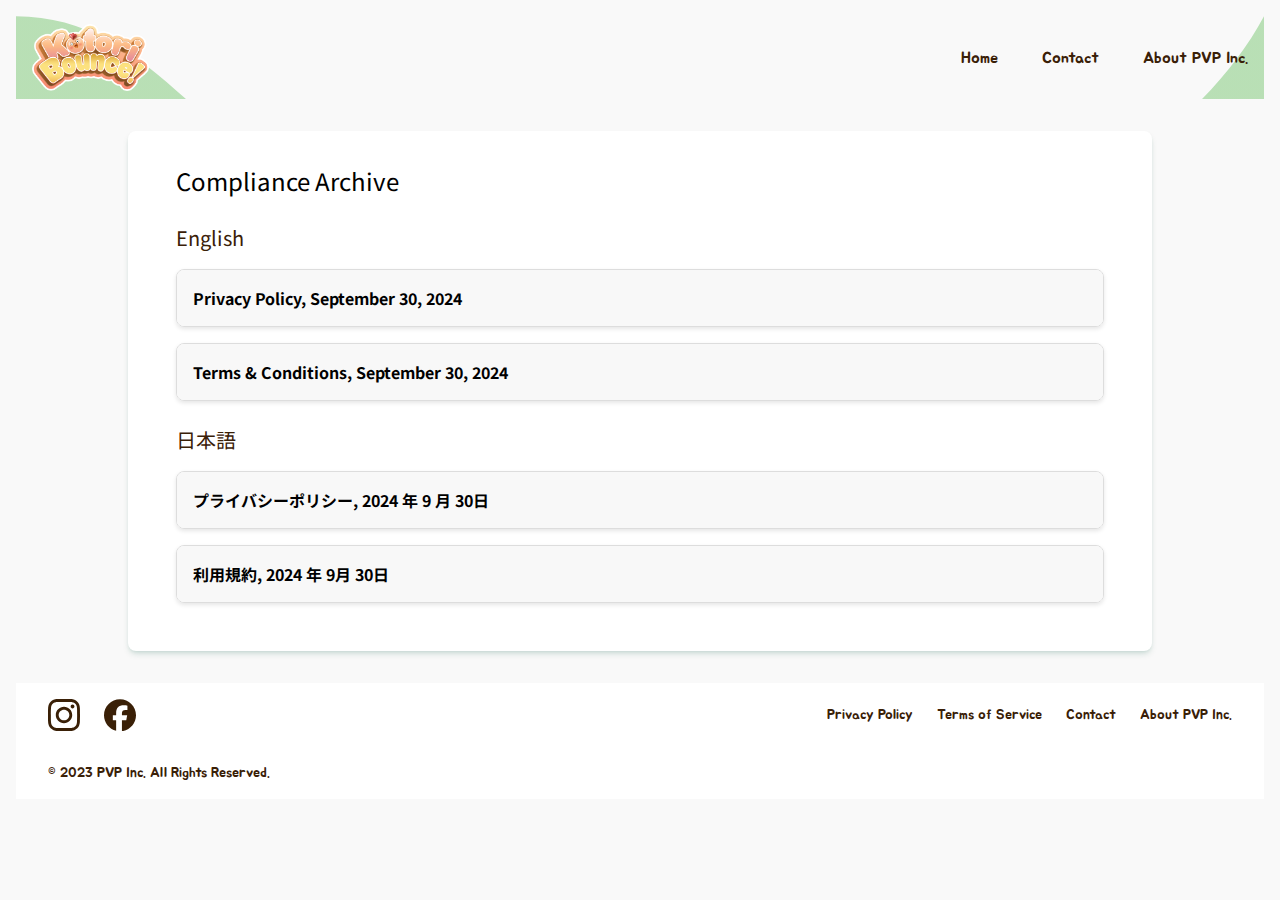
==== commit 108e7bd6: "date fix" ====
--- a/compliance-archive.html
+++ b/compliance-archive.html
@@ -1589,7 +1589,7 @@
           Kotori Bounce! 利用規約
         </h1>
         <h2>
-          最終更新日 : 2024 年 10 月 23 日
+          最終更新日 : 2024 年 9 月 30 日
         </h2>
         <section class="my-8">
           <p class="text-base mb-4">
